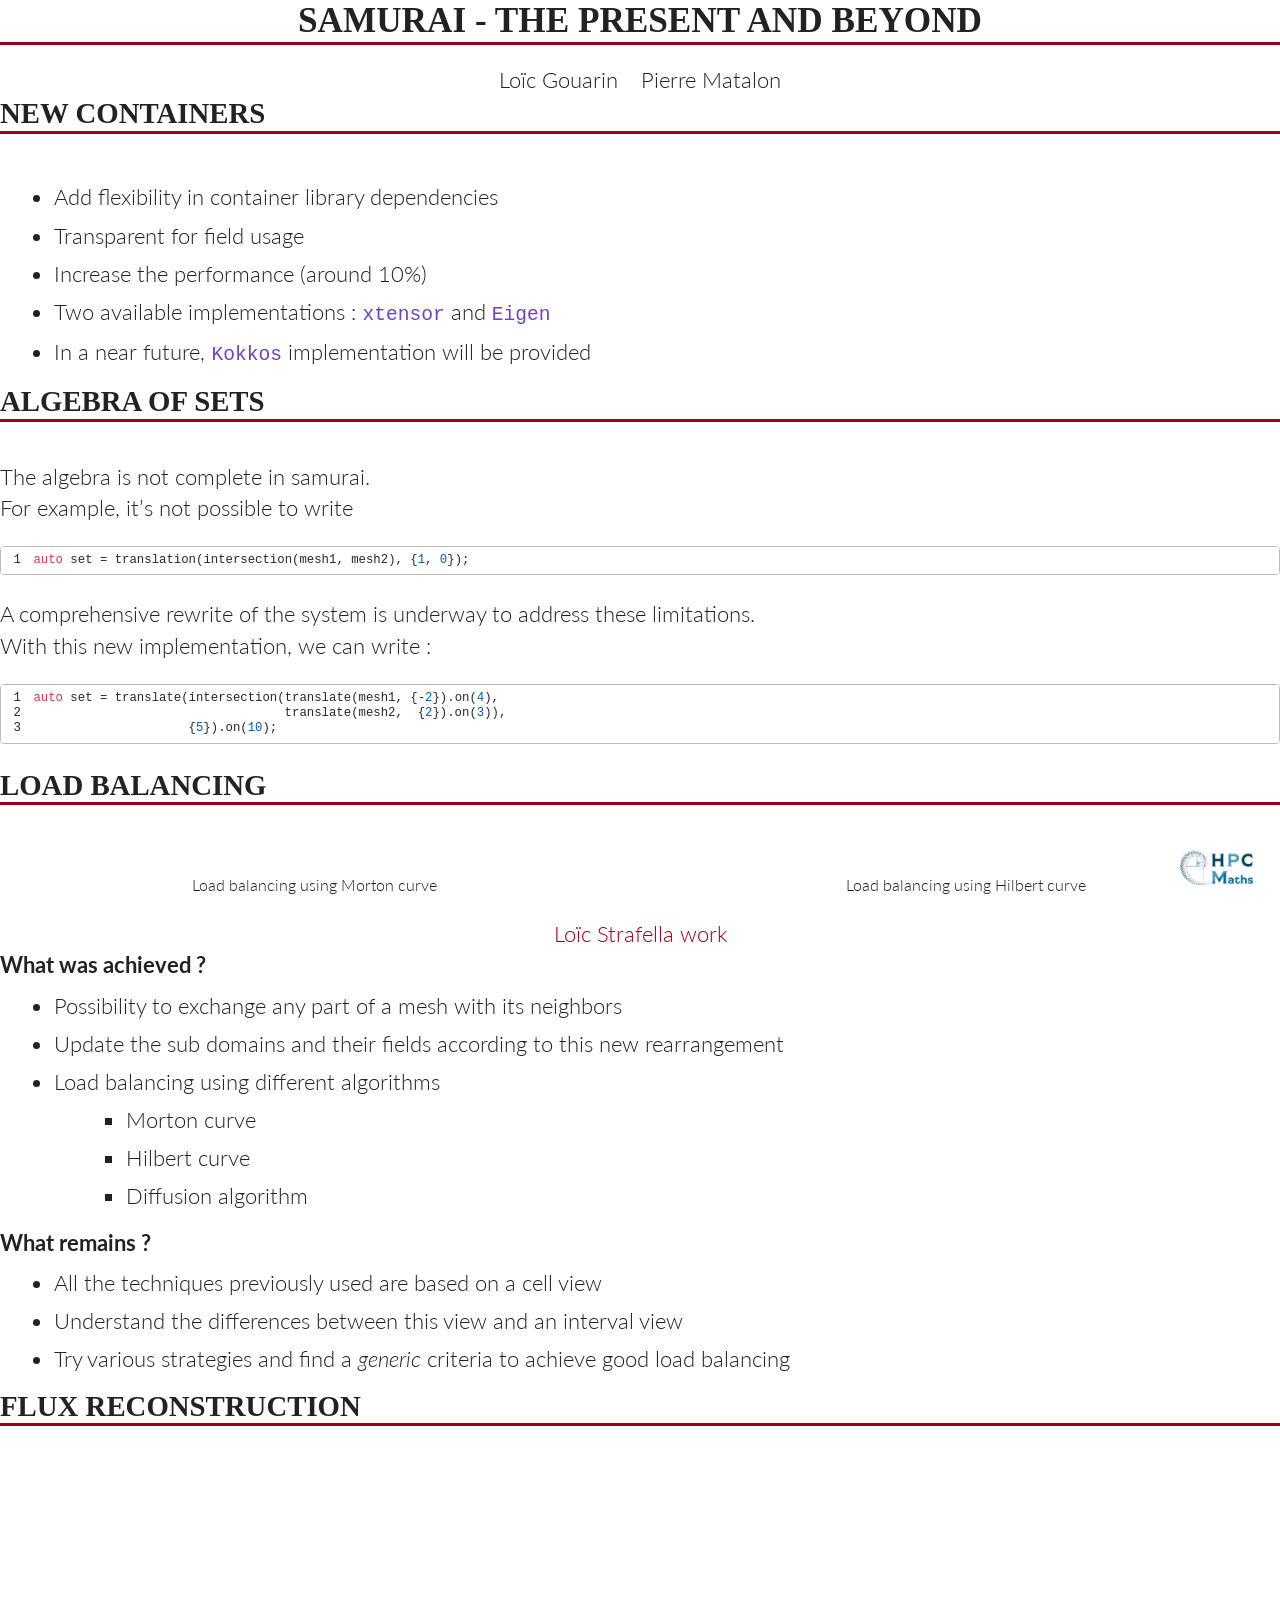
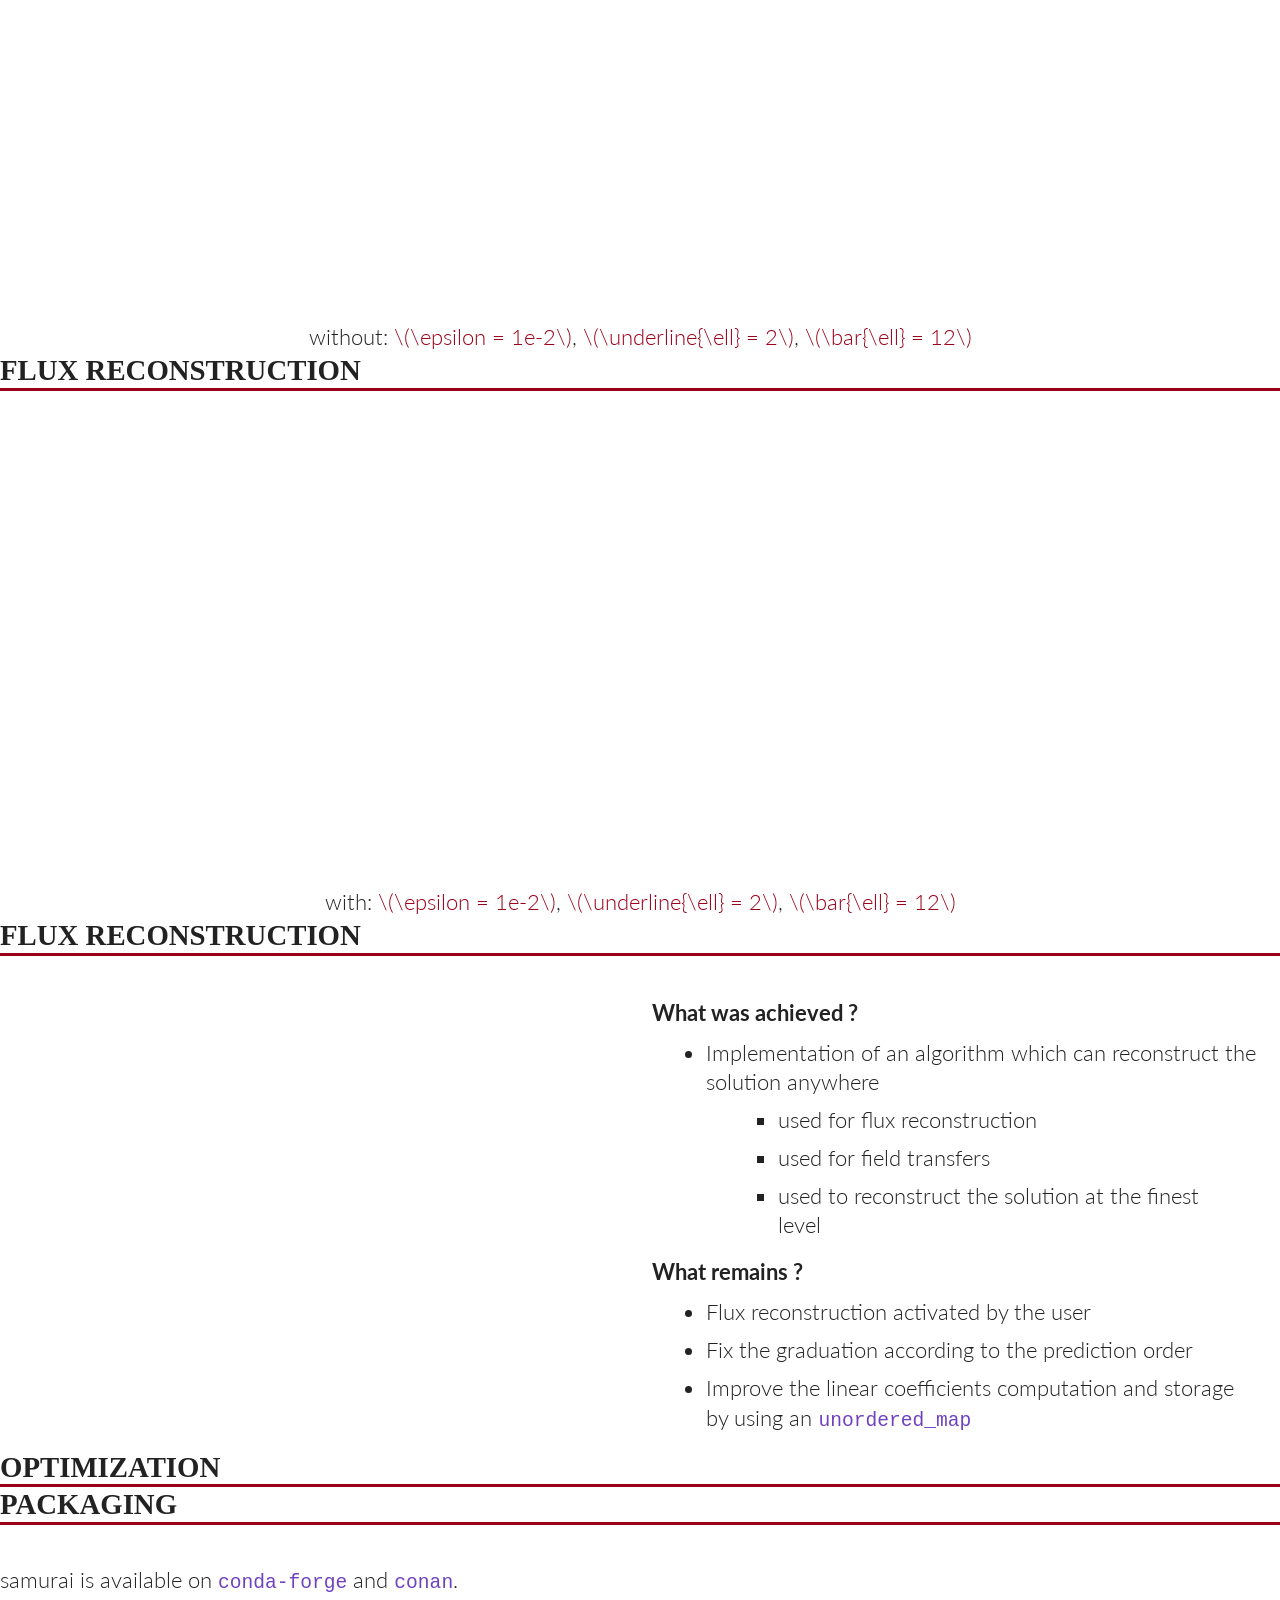
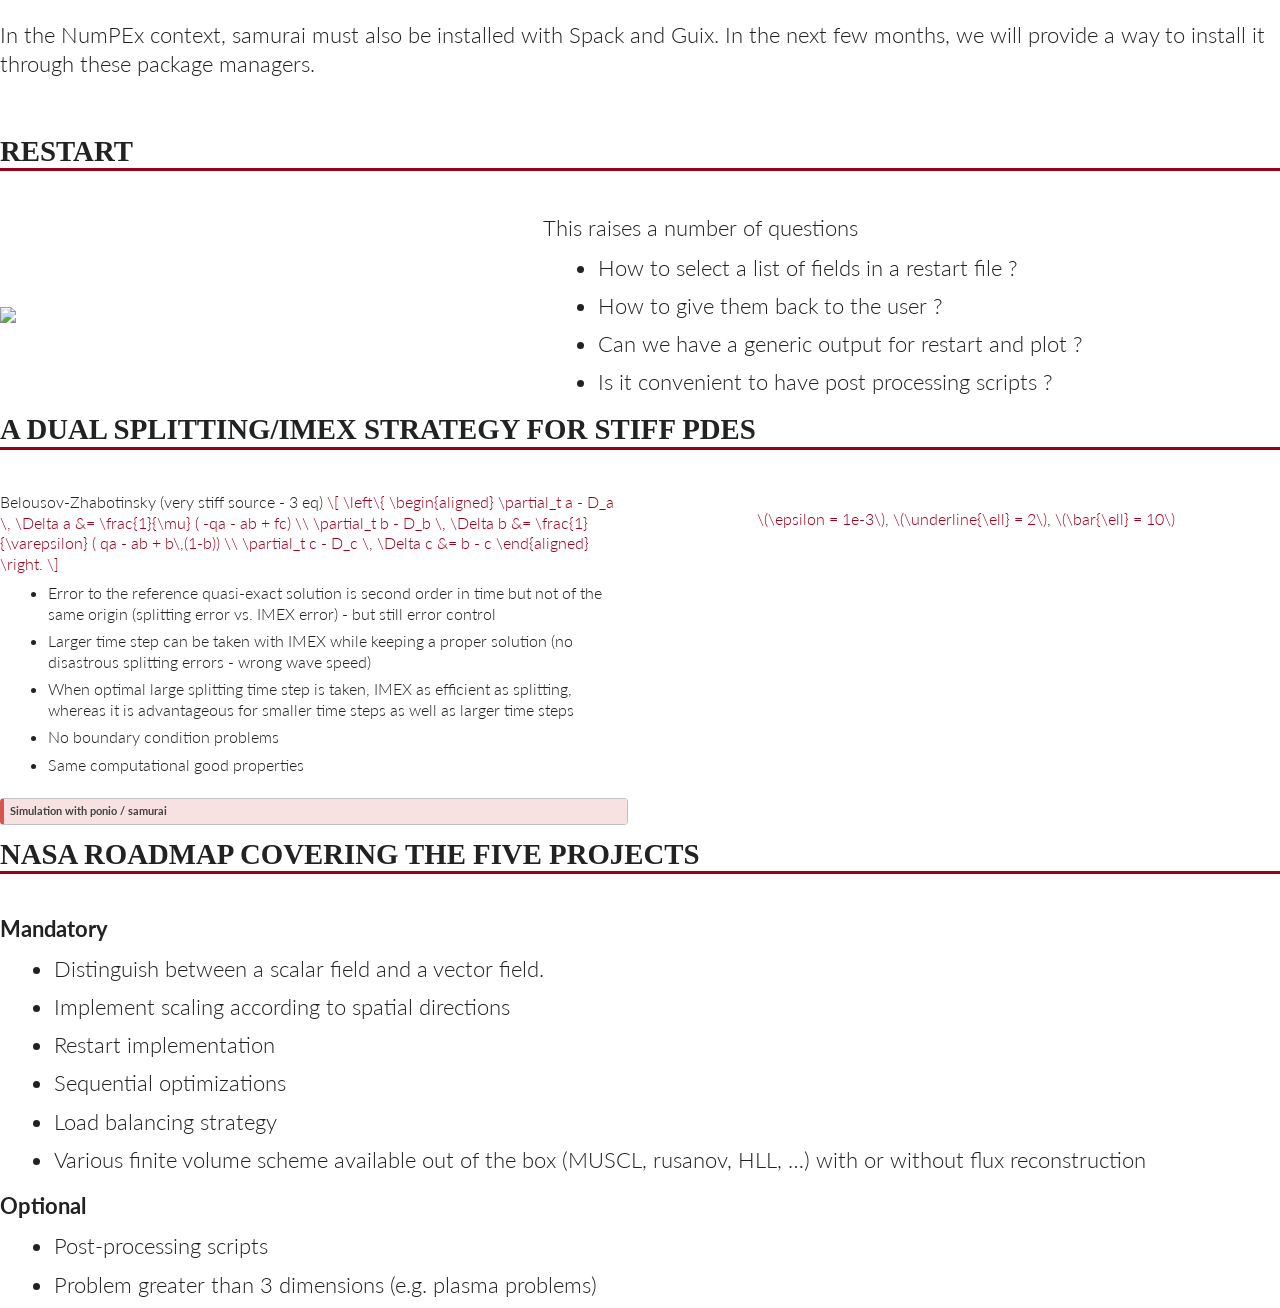
==== index.html @ 72e12927 "Built site for gh-pages" ====
<!DOCTYPE html>
<html lang="en"><head>
<script src="talk_files/libs/clipboard/clipboard.min.js"></script>
<script src="talk_files/libs/quarto-html/tabby.min.js"></script>
<script src="talk_files/libs/quarto-html/popper.min.js"></script>
<script src="talk_files/libs/quarto-html/tippy.umd.min.js"></script>
<link href="talk_files/libs/quarto-html/tippy.css" rel="stylesheet">
<link href="talk_files/libs/quarto-html/light-border.css" rel="stylesheet">
<link href="talk_files/libs/quarto-html/quarto-html.min.css" rel="stylesheet" data-mode="light">
<link href="talk_files/libs/quarto-html/quarto-syntax-highlighting.css" rel="stylesheet" id="quarto-text-highlighting-styles"><meta charset="utf-8">
  <meta name="generator" content="quarto-1.5.57">

  <meta name="author" content="Loïc Gouarin">
  <meta name="author" content="Pierre Matalon">
  <title>samurai - the present and beyond</title>
  <meta name="apple-mobile-web-app-capable" content="yes">
  <meta name="apple-mobile-web-app-status-bar-style" content="black-translucent">
  <meta name="viewport" content="width=device-width, initial-scale=1.0, maximum-scale=1.0, user-scalable=no, minimal-ui">
  <link rel="stylesheet" href="talk_files/libs/revealjs/dist/reset.css">
  <link rel="stylesheet" href="talk_files/libs/revealjs/dist/reveal.css">
  <style>
    code{white-space: pre-wrap;}
    span.smallcaps{font-variant: small-caps;}
    div.columns{display: flex; gap: min(4vw, 1.5em);}
    div.column{flex: auto; overflow-x: auto;}
    div.hanging-indent{margin-left: 1.5em; text-indent: -1.5em;}
    ul.task-list{list-style: none;}
    ul.task-list li input[type="checkbox"] {
      width: 0.8em;
      margin: 0 0.8em 0.2em -1em; /* quarto-specific, see https://github.com/quarto-dev/quarto-cli/issues/4556 */ 
      vertical-align: middle;
    }
    /* CSS for syntax highlighting */
    pre > code.sourceCode { white-space: pre; position: relative; }
    pre > code.sourceCode > span { line-height: 1.25; }
    pre > code.sourceCode > span:empty { height: 1.2em; }
    .sourceCode { overflow: visible; }
    code.sourceCode > span { color: inherit; text-decoration: inherit; }
    div.sourceCode { margin: 1em 0; }
    pre.sourceCode { margin: 0; }
    @media screen {
    div.sourceCode { overflow: auto; }
    }
    @media print {
    pre > code.sourceCode { white-space: pre-wrap; }
    pre > code.sourceCode > span { display: inline-block; text-indent: -5em; padding-left: 5em; }
    }
    pre.numberSource code
      { counter-reset: source-line 0; }
    pre.numberSource code > span
      { position: relative; left: -4em; counter-increment: source-line; }
    pre.numberSource code > span > a:first-child::before
      { content: counter(source-line);
        position: relative; left: -1em; text-align: right; vertical-align: baseline;
        border: none; display: inline-block;
        -webkit-touch-callout: none; -webkit-user-select: none;
        -khtml-user-select: none; -moz-user-select: none;
        -ms-user-select: none; user-select: none;
        padding: 0 4px; width: 4em;
      }
    pre.numberSource { margin-left: 3em;  padding-left: 4px; }
    div.sourceCode
      { color: #24292e;  }
    @media screen {
    pre > code.sourceCode > span > a:first-child::before { text-decoration: underline; }
    }
    code span { color: #24292e; } /* Normal */
    code span.al { color: #ff5555; font-weight: bold; } /* Alert */
    code span.an { color: #6a737d; } /* Annotation */
    code span.at { color: #d73a49; } /* Attribute */
    code span.bn { color: #005cc5; } /* BaseN */
    code span.bu { color: #d73a49; } /* BuiltIn */
    code span.cf { color: #d73a49; } /* ControlFlow */
    code span.ch { color: #032f62; } /* Char */
    code span.cn { color: #005cc5; } /* Constant */
    code span.co { color: #6a737d; } /* Comment */
    code span.cv { color: #6a737d; } /* CommentVar */
    code span.do { color: #6a737d; } /* Documentation */
    code span.dt { color: #d73a49; } /* DataType */
    code span.dv { color: #005cc5; } /* DecVal */
    code span.er { color: #ff5555; text-decoration: underline; } /* Error */
    code span.ex { color: #d73a49; font-weight: bold; } /* Extension */
    code span.fl { color: #005cc5; } /* Float */
    code span.fu { color: #6f42c1; } /* Function */
    code span.im { color: #032f62; } /* Import */
    code span.in { color: #6a737d; } /* Information */
    code span.kw { color: #d73a49; } /* Keyword */
    code span.op { color: #24292e; } /* Operator */
    code span.ot { color: #6f42c1; } /* Other */
    code span.pp { color: #d73a49; } /* Preprocessor */
    code span.re { color: #6a737d; } /* RegionMarker */
    code span.sc { color: #005cc5; } /* SpecialChar */
    code span.ss { color: #032f62; } /* SpecialString */
    code span.st { color: #032f62; } /* String */
    code span.va { color: #e36209; } /* Variable */
    code span.vs { color: #032f62; } /* VerbatimString */
    code span.wa { color: #ff5555; } /* Warning */
  </style>
  <link rel="stylesheet" href="talk_files/libs/revealjs/dist/theme/quarto.css">
  <link rel="stylesheet" href="css/light.css">
  <link href="talk_files/libs/revealjs/plugin/quarto-line-highlight/line-highlight.css" rel="stylesheet">
  <link href="talk_files/libs/revealjs/plugin/reveal-menu/menu.css" rel="stylesheet">
  <link href="talk_files/libs/revealjs/plugin/reveal-menu/quarto-menu.css" rel="stylesheet">
  <link href="talk_files/libs/revealjs/plugin/quarto-support/footer.css" rel="stylesheet">
  <style type="text/css">

  .callout {
    margin-top: 1em;
    margin-bottom: 1em;  
    border-radius: .25rem;
  }

  .callout.callout-style-simple { 
    padding: 0em 0.5em;
    border-left: solid #acacac .3rem;
    border-right: solid 1px silver;
    border-top: solid 1px silver;
    border-bottom: solid 1px silver;
    display: flex;
  }

  .callout.callout-style-default {
    border-left: solid #acacac .3rem;
    border-right: solid 1px silver;
    border-top: solid 1px silver;
    border-bottom: solid 1px silver;
  }

  .callout .callout-body-container {
    flex-grow: 1;
  }

  .callout.callout-style-simple .callout-body {
    font-size: 1rem;
    font-weight: 400;
  }

  .callout.callout-style-default .callout-body {
    font-size: 0.9rem;
    font-weight: 400;
  }

  .callout.callout-titled.callout-style-simple .callout-body {
    margin-top: 0.2em;
  }

  .callout:not(.callout-titled) .callout-body {
      display: flex;
  }

  .callout:not(.no-icon).callout-titled.callout-style-simple .callout-content {
    padding-left: 1.6em;
  }

  .callout.callout-titled .callout-header {
    padding-top: 0.2em;
    margin-bottom: -0.2em;
  }

  .callout.callout-titled .callout-title  p {
    margin-top: 0.5em;
    margin-bottom: 0.5em;
  }
    
  .callout.callout-titled.callout-style-simple .callout-content  p {
    margin-top: 0;
  }

  .callout.callout-titled.callout-style-default .callout-content  p {
    margin-top: 0.7em;
  }

  .callout.callout-style-simple div.callout-title {
    border-bottom: none;
    font-size: .9rem;
    font-weight: 600;
    opacity: 75%;
  }

  .callout.callout-style-default  div.callout-title {
    border-bottom: none;
    font-weight: 600;
    opacity: 85%;
    font-size: 0.9rem;
    padding-left: 0.5em;
    padding-right: 0.5em;
  }

  .callout.callout-style-default div.callout-content {
    padding-left: 0.5em;
    padding-right: 0.5em;
  }

  .callout.callout-style-simple .callout-icon::before {
    height: 1rem;
    width: 1rem;
    display: inline-block;
    content: "";
    background-repeat: no-repeat;
    background-size: 1rem 1rem;
  }

  .callout.callout-style-default .callout-icon::before {
    height: 0.9rem;
    width: 0.9rem;
    display: inline-block;
    content: "";
    background-repeat: no-repeat;
    background-size: 0.9rem 0.9rem;
  }

  .callout-title {
    display: flex
  }
    
  .callout-icon::before {
    margin-top: 1rem;
    padding-right: .5rem;
  }

  .callout.no-icon::before {
    display: none !important;
  }

  .callout.callout-titled .callout-body > .callout-content > :last-child {
    padding-bottom: 0.5rem;
    margin-bottom: 0;
  }

  .callout.callout-titled .callout-icon::before {
    margin-top: .5rem;
    padding-right: .5rem;
  }

  .callout:not(.callout-titled) .callout-icon::before {
    margin-top: 1rem;
    padding-right: .5rem;
  }

  /* Callout Types */

  div.callout-note {
    border-left-color: #4582ec !important;
  }

  div.callout-note .callout-icon::before {
    background-image: url('[data-uri]');
  }

  div.callout-note.callout-style-default .callout-title {
    background-color: #dae6fb
  }

  div.callout-important {
    border-left-color: #d9534f !important;
  }

  div.callout-important .callout-icon::before {
    background-image: url('[data-uri]');
  }

  div.callout-important.callout-style-default .callout-title {
    background-color: #f7dddc
  }

  div.callout-warning {
    border-left-color: #f0ad4e !important;
  }

  div.callout-warning .callout-icon::before {
    background-image: url('[data-uri]');
  }

  div.callout-warning.callout-style-default .callout-title {
    background-color: #fcefdc
  }

  div.callout-tip {
    border-left-color: #02b875 !important;
  }

  div.callout-tip .callout-icon::before {
    background-image: url('[data-uri]');
  }

  div.callout-tip.callout-style-default .callout-title {
    background-color: #ccf1e3
  }

  div.callout-caution {
    border-left-color: #fd7e14 !important;
  }

  div.callout-caution .callout-icon::before {
    background-image: url('[data-uri]');
  }

  div.callout-caution.callout-style-default .callout-title {
    background-color: #ffe5d0
  }

  </style>
  <style type="text/css">
    .reveal div.sourceCode {
      margin: 0;
      overflow: auto;
    }
    .reveal div.hanging-indent {
      margin-left: 1em;
      text-indent: -1em;
    }
    .reveal .slide:not(.center) {
      height: 100%;
    }
    .reveal .slide.scrollable {
      overflow-y: auto;
    }
    .reveal .footnotes {
      height: 100%;
      overflow-y: auto;
    }
    .reveal .slide .absolute {
      position: absolute;
      display: block;
    }
    .reveal .footnotes ol {
      counter-reset: ol;
      list-style-type: none; 
      margin-left: 0;
    }
    .reveal .footnotes ol li:before {
      counter-increment: ol;
      content: counter(ol) ". "; 
    }
    .reveal .footnotes ol li > p:first-child {
      display: inline-block;
    }
    .reveal .slide ul,
    .reveal .slide ol {
      margin-bottom: 0.5em;
    }
    .reveal .slide ul li,
    .reveal .slide ol li {
      margin-top: 0.4em;
      margin-bottom: 0.2em;
    }
    .reveal .slide ul[role="tablist"] li {
      margin-bottom: 0;
    }
    .reveal .slide ul li > *:first-child,
    .reveal .slide ol li > *:first-child {
      margin-block-start: 0;
    }
    .reveal .slide ul li > *:last-child,
    .reveal .slide ol li > *:last-child {
      margin-block-end: 0;
    }
    .reveal .slide .columns:nth-child(3) {
      margin-block-start: 0.8em;
    }
    .reveal blockquote {
      box-shadow: none;
    }
    .reveal .tippy-content>* {
      margin-top: 0.2em;
      margin-bottom: 0.7em;
    }
    .reveal .tippy-content>*:last-child {
      margin-bottom: 0.2em;
    }
    .reveal .slide > img.stretch.quarto-figure-center,
    .reveal .slide > img.r-stretch.quarto-figure-center {
      display: block;
      margin-left: auto;
      margin-right: auto; 
    }
    .reveal .slide > img.stretch.quarto-figure-left,
    .reveal .slide > img.r-stretch.quarto-figure-left  {
      display: block;
      margin-left: 0;
      margin-right: auto; 
    }
    .reveal .slide > img.stretch.quarto-figure-right,
    .reveal .slide > img.r-stretch.quarto-figure-right  {
      display: block;
      margin-left: auto;
      margin-right: 0; 
    }
  </style>
</head>
<body class="quarto-light">
  <div class="reveal">
    <div class="slides">

<section id="title-slide" class="quarto-title-block center">
  <h1 class="title">samurai - the present and beyond</h1>

<div class="quarto-title-authors">
<div class="quarto-title-author">
<div class="quarto-title-author-name">
Loïc Gouarin 
</div>
</div>
<div class="quarto-title-author">
<div class="quarto-title-author-name">
Pierre Matalon 
</div>
</div>
</div>

</section>
<section id="new-containers" class="slide level2">
<h2>New containers</h2>
<link href="https://cdn.jsdelivr.net/npm/bootstrap@5.3.0/dist/css/bootstrap.min.css" rel="stylesheet">
<script src="https://cdn.jsdelivr.net/npm/bootstrap@5.3.0/dist/js/bootstrap.bundle.min.js"></script>
<ul>
<li>Add flexibility in container library dependencies</li>
<li>Transparent for field usage</li>
<li>Increase the performance (around 10%)</li>
<li>Two available implementations : <code>xtensor</code> and <code>Eigen</code></li>
<li>In a near future, <code>Kokkos</code> implementation will be provided</li>
</ul>
</section>
<section id="algebra-of-sets" class="slide level2">
<h2>Algebra of sets</h2>
<p>The algebra is not complete in samurai.</p>
<p>For example, it’s not possible to write</p>
<div class="my-4">
<div class="sourceCode" id="cb1"><pre class="sourceCode numberSource cpp number-lines code-with-copy"><code class="sourceCode cpp"><span id="cb1-1"><a href=""></a><span class="kw">auto</span> set <span class="op">=</span> translation<span class="op">(</span>intersection<span class="op">(</span>mesh1<span class="op">,</span> mesh2<span class="op">),</span> <span class="op">{</span><span class="dv">1</span><span class="op">,</span> <span class="dv">0</span><span class="op">});</span></span></code><button title="Copy to Clipboard" class="code-copy-button"><i class="bi"></i></button></pre></div>
</div>
<p>A comprehensive rewrite of the system is underway to address these limitations.</p>
<p>With this new implementation, we can write :</p>
<div class="my-4">
<div class="sourceCode" id="cb2"><pre class="sourceCode numberSource cpp number-lines code-with-copy"><code class="sourceCode cpp"><span id="cb2-1"><a href=""></a><span class="kw">auto</span> set <span class="op">=</span> translate<span class="op">(</span>intersection<span class="op">(</span>translate<span class="op">(</span>mesh1<span class="op">,</span> <span class="op">{-</span><span class="dv">2</span><span class="op">}).</span>on<span class="op">(</span><span class="dv">4</span><span class="op">),</span></span>
<span id="cb2-2"><a href=""></a>                                  translate<span class="op">(</span>mesh2<span class="op">,</span>  <span class="op">{</span><span class="dv">2</span><span class="op">}).</span>on<span class="op">(</span><span class="dv">3</span><span class="op">)),</span></span>
<span id="cb2-3"><a href=""></a>                     <span class="op">{</span><span class="dv">5</span><span class="op">}).</span>on<span class="op">(</span><span class="dv">10</span><span class="op">);</span></span></code><button title="Copy to Clipboard" class="code-copy-button"><i class="bi"></i></button></pre></div>
</div>
</section>
<section id="load-balancing" class="slide level2">
<h2>Load balancing</h2>
<div class="row text-center">
<div class="col-6 mx-auto">
<div class="quarto-figure quarto-figure-center">
<figure>
<p><img data-src="./figures/morton_6MPI_example.png"></p>
<figcaption>Load balancing using Morton curve</figcaption>
</figure>
</div>
</div>
<div class="col-6 mx-auto">
<div class="quarto-figure quarto-figure-center">
<figure>
<p><img data-src="./figures/hilbert_6MPI_example.png"></p>
<figcaption>Load balancing using Hilbert curve</figcaption>
</figure>
</div>
</div>
</div>
<div class="text-center color">
<p>Loïc Strafella work</p>
</div>
</section>
<section class="slide level2">

<!-- ::::{.center-page-vertically} -->
<p><strong>What was achieved ?</strong></p>
<ul>
<li>Possibility to exchange any part of a mesh with its neighbors</li>
<li>Update the sub domains and their fields according to this new rearrangement</li>
<li>Load balancing using different algorithms
<ul>
<li>Morton curve</li>
<li>Hilbert curve</li>
<li>Diffusion algorithm</li>
</ul></li>
</ul>
<p><strong>What remains ?</strong></p>
<ul>
<li>All the techniques previously used are based on a cell view</li>
<li>Understand the differences between this view and an interval view</li>
<li>Try various strategies and find a <em>generic</em> criteria to achieve good load balancing <!-- :::: --></li>
</ul>
</section>
<section id="flux-reconstruction" class="slide level2">
<h2>Flux reconstruction</h2>
<div class="text-center">
<div>
<video data-autoplay="" width="70%" src="videos/burgers/MRA_upwind_without_portion-min_1-max_12-eps_0.01-reg_0.mp4">
</video></div>
</div>
<div class="text-center mt-0">
<p>without: <span class="math inline">\(\epsilon = 1e-2\)</span>, <span class="math inline">\(\underline{\ell} = 2\)</span>, <span class="math inline">\(\bar{\ell} = 12\)</span></p>
</div>
</section>
<section id="flux-reconstruction-1" class="slide level2">
<h2>Flux reconstruction</h2>
<div class="text-center">
<div>
<video data-autoplay="" width="70%" src="videos/burgers/MRA_upwind_with_portion-min_1-max_12-eps_0.01-reg_0.mp4">
</video></div>
</div>
<div class="text-center mt-0">
<p>with: <span class="math inline">\(\epsilon = 1e-2\)</span>, <span class="math inline">\(\underline{\ell} = 2\)</span>, <span class="math inline">\(\bar{\ell} = 12\)</span></p>
</div>
</section>
<section id="flux-reconstruction-2" class="slide level2">
<h2>Flux reconstruction</h2>
<div class="row align-items-center">
<div class="col-6 text-center">
<video data-autoplay="" src="videos/portions/portion.mp4">
</video></div>
<div class="col">
<p><strong>What was achieved ?</strong></p>
<ul>
<li>Implementation of an algorithm which can reconstruct the solution anywhere
<ul>
<li>used for flux reconstruction</li>
<li>used for field transfers</li>
<li>used to reconstruct the solution at the finest level</li>
</ul></li>
</ul>
<p><strong>What remains ?</strong></p>
<ul>
<li>Flux reconstruction activated by the user</li>
<li>Fix the graduation according to the prediction order</li>
<li>Improve the linear coefficients computation and storage by using an <code>unordered_map</code></li>
</ul>
</div>
</div>
</section>
<section id="optimization" class="slide level2">
<h2>Optimization</h2>
</section>
<section id="packaging" class="slide level2">
<h2>Packaging</h2>
<div class="my-4">
<p>samurai is available on <code>conda-forge</code> and <code>conan</code>.</p>
</div>
<p>In the NumPEx context, samurai must also be installed with Spack and Guix. In the next few months, we will provide a way to install it through these package managers.</p>
<div class="text-center mt-4">
<p><img data-src="./figures/spack-logo-white.svg" style="width:10.0%"> <img data-src="./figures/Guix_logo.svg" style="width:10.0%"></p>
</div>
</section>
<section id="restart" class="slide level2">
<h2>Restart</h2>
<div class="row align-items-center">
<div class="col-5">
<p><img src="https://media.giphy.com/media/crBFPTqW4U2YM/giphy.gif?cid=ecf05e47tljwhuz2z7a8xxn8gryehs5t8ce6xh1qmso7g6je&amp;ep=v1_gifs_search&amp;rid=giphy.gif&amp;ct=g"></p>
</div>
<div class="col fragment">
<p>This raises a number of questions</p>
<ul>
<li>How to select a list of fields in a restart file ?</li>
<li>How to give them back to the user ?</li>
<li>Can we have a generic output for restart and plot ?</li>
<li>Is it convenient to have post processing scripts ?</li>
</ul>
</div>
</div>
</section>
<section id="a-dual-splittingimex-strategy-for-stiff-pdes" class="slide level2 fs-5">
<h2>A dual Splitting/IMEX strategy for stiff PDEs</h2>
<div class="row fs-6 align-items-center">
<div class="col-6">
<p>Belousov-Zhabotinsky (very stiff source - 3 eq) <span class="math display">\[
\left\{
\begin{aligned}
\partial_t a - D_a \, \Delta a &amp;= \frac{1}{\mu} ( -qa - ab
+
fc) \\
\partial_t b - D_b \, \Delta b &amp;= \frac{1}{\varepsilon} (
qa
- ab + b\,(1-b)) \\
\partial_t c - D_c \, \Delta c &amp;= b - c
\end{aligned}
\right.
\]</span></p>
<ul>
<li>Error to the reference quasi-exact solution is second order in time but not of the same origin (splitting error vs.&nbsp;IMEX error) - but still error control</li>
<li>Larger time step can be taken with IMEX while keeping a proper solution (no disastrous splitting errors - wrong wave speed)</li>
<li>When optimal large splitting time step is taken, IMEX as efficient as splitting, whereas it is advantageous for smaller time steps as well as larger time steps</li>
<li>No boundary condition problems</li>
<li>Same computational good properties</li>
</ul>
<div title="Simulation with ponio / samurai">
<div class="callout callout-important no-icon callout-titled callout-style-default">
<div class="callout-body">
<div class="callout-title">
<p><strong>Simulation with ponio / samurai</strong></p>
</div>
<div class="callout-content">

</div>
</div>
</div>
</div>
</div>
<div class="col-6 text-center">
<div class="text-center mt-0">
<p><span class="math inline">\(\epsilon = 1e-3\)</span>, <span class="math inline">\(\underline{\ell} = 2\)</span>, <span class="math inline">\(\bar{\ell} = 10\)</span></p>
</div>
<video data-autoplay="" loop="true" src="videos/bz_pirock_animation.mp4" width="90%">
</video></div>
</div>
</section>
<section id="nasa-roadmap-covering-the-five-projects" class="slide level2">
<h2>NASA Roadmap covering the five projects</h2>
<p><strong>Mandatory</strong></p>
<ul>
<li>Distinguish between a scalar field and a vector field.</li>
<li>Implement scaling according to spatial directions</li>
<li>Restart implementation</li>
<li>Sequential optimizations</li>
<li>Load balancing strategy</li>
<li>Various finite volume scheme available out of the box (MUSCL, rusanov, HLL, …) with or without flux reconstruction</li>
</ul>
<p><strong>Optional</strong></p>
<ul>
<li>Post-processing scripts</li>
<li>Problem greater than 3 dimensions (e.g.&nbsp;plasma problems)</li>
</ul>
<div class="quarto-auto-generated-content">
<p><img src="figures/logo_HPC@Maths.jpg" class="slide-logo"></p>
<div class="footer footer-default">
<p>Journées OpenNumDef - <img width="5%" src="figures/by-sa.png"> - 13 and 14 February 2025</p>
</div>
</div>
</section>
    </div>
  </div>

  <script>window.backupDefine = window.define; window.define = undefined;</script>
  <script src="talk_files/libs/revealjs/dist/reveal.js"></script>
  <!-- reveal.js plugins -->
  <script src="talk_files/libs/revealjs/plugin/quarto-line-highlight/line-highlight.js"></script>
  <script src="talk_files/libs/revealjs/plugin/pdf-export/pdfexport.js"></script>
  <script src="talk_files/libs/revealjs/plugin/reveal-menu/menu.js"></script>
  <script src="talk_files/libs/revealjs/plugin/reveal-menu/quarto-menu.js"></script>
  <script src="talk_files/libs/revealjs/plugin/quarto-support/support.js"></script>
  

  <script src="talk_files/libs/revealjs/plugin/notes/notes.js"></script>
  <script src="talk_files/libs/revealjs/plugin/search/search.js"></script>
  <script src="talk_files/libs/revealjs/plugin/zoom/zoom.js"></script>
  <script src="talk_files/libs/revealjs/plugin/math/math.js"></script>
  <script>window.define = window.backupDefine; window.backupDefine = undefined;</script>

  <script>

      // Full list of configuration options available at:
      // https://revealjs.com/config/
      Reveal.initialize({
'controlsAuto': true,
'previewLinksAuto': false,
'pdfSeparateFragments': false,
'autoAnimateEasing': "ease",
'autoAnimateDuration': 1,
'autoAnimateUnmatched': true,
'menu': {"side":"left","useTextContentForMissingTitles":true,"markers":false,"loadIcons":false,"custom":[{"title":"Tools","icon":"<i class=\"fas fa-gear\"></i>","content":"<ul class=\"slide-menu-items\">\n<li class=\"slide-tool-item active\" data-item=\"0\"><a href=\"#\" onclick=\"RevealMenuToolHandlers.fullscreen(event)\"><kbd>f</kbd> Fullscreen</a></li>\n<li class=\"slide-tool-item\" data-item=\"1\"><a href=\"#\" onclick=\"RevealMenuToolHandlers.speakerMode(event)\"><kbd>s</kbd> Speaker View</a></li>\n<li class=\"slide-tool-item\" data-item=\"2\"><a href=\"#\" onclick=\"RevealMenuToolHandlers.overview(event)\"><kbd>o</kbd> Slide Overview</a></li>\n<li class=\"slide-tool-item\" data-item=\"3\"><a href=\"#\" onclick=\"RevealMenuToolHandlers.togglePdfExport(event)\"><kbd>e</kbd> PDF Export Mode</a></li>\n<li class=\"slide-tool-item\" data-item=\"4\"><a href=\"#\" onclick=\"RevealMenuToolHandlers.keyboardHelp(event)\"><kbd>?</kbd> Keyboard Help</a></li>\n</ul>"}],"openButton":true},
'smaller': false,
 
        // Display controls in the bottom right corner
        controls: false,

        // Help the user learn the controls by providing hints, for example by
        // bouncing the down arrow when they first encounter a vertical slide
        controlsTutorial: false,

        // Determines where controls appear, "edges" or "bottom-right"
        controlsLayout: 'edges',

        // Visibility rule for backwards navigation arrows; "faded", "hidden"
        // or "visible"
        controlsBackArrows: 'faded',

        // Display a presentation progress bar
        progress: true,

        // Display the page number of the current slide
        slideNumber: false,

        // 'all', 'print', or 'speaker'
        showSlideNumber: 'all',

        // Add the current slide number to the URL hash so that reloading the
        // page/copying the URL will return you to the same slide
        hash: true,

        // Start with 1 for the hash rather than 0
        hashOneBasedIndex: false,

        // Flags if we should monitor the hash and change slides accordingly
        respondToHashChanges: true,

        // Push each slide change to the browser history
        history: true,

        // Enable keyboard shortcuts for navigation
        keyboard: true,

        // Enable the slide overview mode
        overview: true,

        // Disables the default reveal.js slide layout (scaling and centering)
        // so that you can use custom CSS layout
        disableLayout: false,

        // Vertical centering of slides
        center: false,

        // Enables touch navigation on devices with touch input
        touch: true,

        // Loop the presentation
        loop: false,

        // Change the presentation direction to be RTL
        rtl: false,

        // see https://revealjs.com/vertical-slides/#navigation-mode
        navigationMode: 'linear',

        // Randomizes the order of slides each time the presentation loads
        shuffle: false,

        // Turns fragments on and off globally
        fragments: true,

        // Flags whether to include the current fragment in the URL,
        // so that reloading brings you to the same fragment position
        fragmentInURL: false,

        // Flags if the presentation is running in an embedded mode,
        // i.e. contained within a limited portion of the screen
        embedded: false,

        // Flags if we should show a help overlay when the questionmark
        // key is pressed
        help: true,

        // Flags if it should be possible to pause the presentation (blackout)
        pause: true,

        // Flags if speaker notes should be visible to all viewers
        showNotes: false,

        // Global override for autoplaying embedded media (null/true/false)
        autoPlayMedia: null,

        // Global override for preloading lazy-loaded iframes (null/true/false)
        preloadIframes: null,

        // Number of milliseconds between automatically proceeding to the
        // next slide, disabled when set to 0, this value can be overwritten
        // by using a data-autoslide attribute on your slides
        autoSlide: 0,

        // Stop auto-sliding after user input
        autoSlideStoppable: true,

        // Use this method for navigation when auto-sliding
        autoSlideMethod: null,

        // Specify the average time in seconds that you think you will spend
        // presenting each slide. This is used to show a pacing timer in the
        // speaker view
        defaultTiming: null,

        // Enable slide navigation via mouse wheel
        mouseWheel: false,

        // The display mode that will be used to show slides
        display: 'block',

        // Hide cursor if inactive
        hideInactiveCursor: true,

        // Time before the cursor is hidden (in ms)
        hideCursorTime: 5000,

        // Opens links in an iframe preview overlay
        previewLinks: false,

        // Transition style (none/fade/slide/convex/concave/zoom)
        transition: 'none',

        // Transition speed (default/fast/slow)
        transitionSpeed: 'default',

        // Transition style for full page slide backgrounds
        // (none/fade/slide/convex/concave/zoom)
        backgroundTransition: 'none',

        // Number of slides away from the current that are visible
        viewDistance: 3,

        // Number of slides away from the current that are visible on mobile
        // devices. It is advisable to set this to a lower number than
        // viewDistance in order to save resources.
        mobileViewDistance: 2,

        // The "normal" size of the presentation, aspect ratio will be preserved
        // when the presentation is scaled to fit different resolutions. Can be
        // specified using percentage units.
        width: 1050,

        height: 700,

        // Factor of the display size that should remain empty around the content
        margin: 0.1,

        math: {
          mathjax: 'https://cdnjs.cloudflare.com/ajax/libs/mathjax/2.7.0/MathJax.js',
          config: 'TeX-AMS_HTML-full',
          tex2jax: {
            inlineMath: [['\\(','\\)']],
            displayMath: [['\\[','\\]']],
            balanceBraces: true,
            processEscapes: false,
            processRefs: true,
            processEnvironments: true,
            preview: 'TeX',
            skipTags: ['script','noscript','style','textarea','pre','code'],
            ignoreClass: 'tex2jax_ignore',
            processClass: 'tex2jax_process'
          },
        },

        // reveal.js plugins
        plugins: [QuartoLineHighlight, PdfExport, RevealMenu, QuartoSupport,

          RevealMath,
          RevealNotes,
          RevealSearch,
          RevealZoom
        ]
      });
    </script>
    <script id="quarto-html-after-body" type="application/javascript">
    window.document.addEventListener("DOMContentLoaded", function (event) {
      const toggleBodyColorMode = (bsSheetEl) => {
        const mode = bsSheetEl.getAttribute("data-mode");
        const bodyEl = window.document.querySelector("body");
        if (mode === "dark") {
          bodyEl.classList.add("quarto-dark");
          bodyEl.classList.remove("quarto-light");
        } else {
          bodyEl.classList.add("quarto-light");
          bodyEl.classList.remove("quarto-dark");
        }
      }
      const toggleBodyColorPrimary = () => {
        const bsSheetEl = window.document.querySelector("link#quarto-bootstrap");
        if (bsSheetEl) {
          toggleBodyColorMode(bsSheetEl);
        }
      }
      toggleBodyColorPrimary();  
      const tabsets =  window.document.querySelectorAll(".panel-tabset-tabby")
      tabsets.forEach(function(tabset) {
        const tabby = new Tabby('#' + tabset.id);
      });
      const isCodeAnnotation = (el) => {
        for (const clz of el.classList) {
          if (clz.startsWith('code-annotation-')) {                     
            return true;
          }
        }
        return false;
      }
      const onCopySuccess = function(e) {
        // button target
        const button = e.trigger;
        // don't keep focus
        button.blur();
        // flash "checked"
        button.classList.add('code-copy-button-checked');
        var currentTitle = button.getAttribute("title");
        button.setAttribute("title", "Copied!");
        let tooltip;
        if (window.bootstrap) {
          button.setAttribute("data-bs-toggle", "tooltip");
          button.setAttribute("data-bs-placement", "left");
          button.setAttribute("data-bs-title", "Copied!");
          tooltip = new bootstrap.Tooltip(button, 
            { trigger: "manual", 
              customClass: "code-copy-button-tooltip",
              offset: [0, -8]});
          tooltip.show();    
        }
        setTimeout(function() {
          if (tooltip) {
            tooltip.hide();
            button.removeAttribute("data-bs-title");
            button.removeAttribute("data-bs-toggle");
            button.removeAttribute("data-bs-placement");
          }
          button.setAttribute("title", currentTitle);
          button.classList.remove('code-copy-button-checked');
        }, 1000);
        // clear code selection
        e.clearSelection();
      }
      const getTextToCopy = function(trigger) {
          const codeEl = trigger.previousElementSibling.cloneNode(true);
          for (const childEl of codeEl.children) {
            if (isCodeAnnotation(childEl)) {
              childEl.remove();
            }
          }
          return codeEl.innerText;
      }
      const clipboard = new window.ClipboardJS('.code-copy-button:not([data-in-quarto-modal])', {
        text: getTextToCopy
      });
      clipboard.on('success', onCopySuccess);
      if (window.document.getElementById('quarto-embedded-source-code-modal')) {
        // For code content inside modals, clipBoardJS needs to be initialized with a container option
        // TODO: Check when it could be a function (https://github.com/zenorocha/clipboard.js/issues/860)
        const clipboardModal = new window.ClipboardJS('.code-copy-button[data-in-quarto-modal]', {
          text: getTextToCopy,
          container: window.document.getElementById('quarto-embedded-source-code-modal')
        });
        clipboardModal.on('success', onCopySuccess);
      }
        var localhostRegex = new RegExp(/^(?:http|https):\/\/localhost\:?[0-9]*\//);
        var mailtoRegex = new RegExp(/^mailto:/);
          var filterRegex = new RegExp('/' + window.location.host + '/');
        var isInternal = (href) => {
            return filterRegex.test(href) || localhostRegex.test(href) || mailtoRegex.test(href);
        }
        // Inspect non-navigation links and adorn them if external
     	var links = window.document.querySelectorAll('a[href]:not(.nav-link):not(.navbar-brand):not(.toc-action):not(.sidebar-link):not(.sidebar-item-toggle):not(.pagination-link):not(.no-external):not([aria-hidden]):not(.dropdown-item):not(.quarto-navigation-tool):not(.about-link)');
        for (var i=0; i<links.length; i++) {
          const link = links[i];
          if (!isInternal(link.href)) {
            // undo the damage that might have been done by quarto-nav.js in the case of
            // links that we want to consider external
            if (link.dataset.originalHref !== undefined) {
              link.href = link.dataset.originalHref;
            }
          }
        }
      function tippyHover(el, contentFn, onTriggerFn, onUntriggerFn) {
        const config = {
          allowHTML: true,
          maxWidth: 500,
          delay: 100,
          arrow: false,
          appendTo: function(el) {
              return el.closest('section.slide') || el.parentElement;
          },
          interactive: true,
          interactiveBorder: 10,
          theme: 'light-border',
          placement: 'bottom-start',
        };
        if (contentFn) {
          config.content = contentFn;
        }
        if (onTriggerFn) {
          config.onTrigger = onTriggerFn;
        }
        if (onUntriggerFn) {
          config.onUntrigger = onUntriggerFn;
        }
          config['offset'] = [0,0];
          config['maxWidth'] = 700;
        window.tippy(el, config); 
      }
      const noterefs = window.document.querySelectorAll('a[role="doc-noteref"]');
      for (var i=0; i<noterefs.length; i++) {
        const ref = noterefs[i];
        tippyHover(ref, function() {
          // use id or data attribute instead here
          let href = ref.getAttribute('data-footnote-href') || ref.getAttribute('href');
          try { href = new URL(href).hash; } catch {}
          const id = href.replace(/^#\/?/, "");
          const note = window.document.getElementById(id);
          if (note) {
            return note.innerHTML;
          } else {
            return "";
          }
        });
      }
      const findCites = (el) => {
        const parentEl = el.parentElement;
        if (parentEl) {
          const cites = parentEl.dataset.cites;
          if (cites) {
            return {
              el,
              cites: cites.split(' ')
            };
          } else {
            return findCites(el.parentElement)
          }
        } else {
          return undefined;
        }
      };
      var bibliorefs = window.document.querySelectorAll('a[role="doc-biblioref"]');
      for (var i=0; i<bibliorefs.length; i++) {
        const ref = bibliorefs[i];
        const citeInfo = findCites(ref);
        if (citeInfo) {
          tippyHover(citeInfo.el, function() {
            var popup = window.document.createElement('div');
            citeInfo.cites.forEach(function(cite) {
              var citeDiv = window.document.createElement('div');
              citeDiv.classList.add('hanging-indent');
              citeDiv.classList.add('csl-entry');
              var biblioDiv = window.document.getElementById('ref-' + cite);
              if (biblioDiv) {
                citeDiv.innerHTML = biblioDiv.innerHTML;
              }
              popup.appendChild(citeDiv);
            });
            return popup.innerHTML;
          });
        }
      }
    });
    </script>
    

</body></html>
---- talk_files/libs/quarto-html/tippy.css ----
.tippy-box[data-animation=fade][data-state=hidden]{opacity:0}[data-tippy-root]{max-width:calc(100vw - 10px)}.tippy-box{position:relative;background-color:#333;color:#fff;border-radius:4px;font-size:14px;line-height:1.4;white-space:normal;outline:0;transition-property:transform,visibility,opacity}.tippy-box[data-placement^=top]>.tippy-arrow{bottom:0}.tippy-box[data-placement^=top]>.tippy-arrow:before{bottom:-7px;left:0;border-width:8px 8px 0;border-top-color:initial;transform-origin:center top}.tippy-box[data-placement^=bottom]>.tippy-arrow{top:0}.tippy-box[data-placement^=bottom]>.tippy-arrow:before{top:-7px;left:0;border-width:0 8px 8px;border-bottom-color:initial;transform-origin:center bottom}.tippy-box[data-placement^=left]>.tippy-arrow{right:0}.tippy-box[data-placement^=left]>.tippy-arrow:before{border-width:8px 0 8px 8px;border-left-color:initial;right:-7px;transform-origin:center left}.tippy-box[data-placement^=right]>.tippy-arrow{left:0}.tippy-box[data-placement^=right]>.tippy-arrow:before{left:-7px;border-width:8px 8px 8px 0;border-right-color:initial;transform-origin:center right}.tippy-box[data-inertia][data-state=visible]{transition-timing-function:cubic-bezier(.54,1.5,.38,1.11)}.tippy-arrow{width:16px;height:16px;color:#333}.tippy-arrow:before{content:"";position:absolute;border-color:transparent;border-style:solid}.tippy-content{position:relative;padding:5px 9px;z-index:1}
---- talk_files/libs/quarto-html/light-border.css ----
.tippy-box[data-theme~=light-border]{background-color:#fff;background-clip:padding-box;border:1px solid rgba(0,8,16,.15);color:#333;box-shadow:0 4px 14px -2px rgba(0,8,16,.08)}.tippy-box[data-theme~=light-border]>.tippy-backdrop{background-color:#fff}.tippy-box[data-theme~=light-border]>.tippy-arrow:after,.tippy-box[data-theme~=light-border]>.tippy-svg-arrow:after{content:"";position:absolute;z-index:-1}.tippy-box[data-theme~=light-border]>.tippy-arrow:after{border-color:transparent;border-style:solid}.tippy-box[data-theme~=light-border][data-placement^=top]>.tippy-arrow:before{border-top-color:#fff}.tippy-box[data-theme~=light-border][data-placement^=top]>.tippy-arrow:after{border-top-color:rgba(0,8,16,.2);border-width:7px 7px 0;top:17px;left:1px}.tippy-box[data-theme~=light-border][data-placement^=top]>.tippy-svg-arrow>svg{top:16px}.tippy-box[data-theme~=light-border][data-placement^=top]>.tippy-svg-arrow:after{top:17px}.tippy-box[data-theme~=light-border][data-placement^=bottom]>.tippy-arrow:before{border-bottom-color:#fff;bottom:16px}.tippy-box[data-theme~=light-border][data-placement^=bottom]>.tippy-arrow:after{border-bottom-color:rgba(0,8,16,.2);border-width:0 7px 7px;bottom:17px;left:1px}.tippy-box[data-theme~=light-border][data-placement^=bottom]>.tippy-svg-arrow>svg{bottom:16px}.tippy-box[data-theme~=light-border][data-placement^=bottom]>.tippy-svg-arrow:after{bottom:17px}.tippy-box[data-theme~=light-border][data-placement^=left]>.tippy-arrow:before{border-left-color:#fff}.tippy-box[data-theme~=light-border][data-placement^=left]>.tippy-arrow:after{border-left-color:rgba(0,8,16,.2);border-width:7px 0 7px 7px;left:17px;top:1px}.tippy-box[data-theme~=light-border][data-placement^=left]>.tippy-svg-arrow>svg{left:11px}.tippy-box[data-theme~=light-border][data-placement^=left]>.tippy-svg-arrow:after{left:12px}.tippy-box[data-theme~=light-border][data-placement^=right]>.tippy-arrow:before{border-right-color:#fff;right:16px}.tippy-box[data-theme~=light-border][data-placement^=right]>.tippy-arrow:after{border-width:7px 7px 7px 0;right:17px;top:1px;border-right-color:rgba(0,8,16,.2)}.tippy-box[data-theme~=light-border][data-placement^=right]>.tippy-svg-arrow>svg{right:11px}.tippy-box[data-theme~=light-border][data-placement^=right]>.tippy-svg-arrow:after{right:12px}.tippy-box[data-theme~=light-border]>.tippy-svg-arrow{fill:#fff}.tippy-box[data-theme~=light-border]>.tippy-svg-arrow:after{background-image:url([data-uri]);background-size:16px 6px;width:16px;height:6px}
---- talk_files/libs/quarto-html/quarto-syntax-highlighting.css ----
/* quarto syntax highlight colors */
:root {
  --quarto-hl-al-color: #ff5555;
  --quarto-hl-an-color: #6a737d;
  --quarto-hl-at-color: #d73a49;
  --quarto-hl-bn-color: #005cc5;
  --quarto-hl-bu-color: #d73a49;
  --quarto-hl-ch-color: #032f62;
  --quarto-hl-co-color: #6a737d;
  --quarto-hl-cv-color: #6a737d;
  --quarto-hl-cn-color: #005cc5;
  --quarto-hl-cf-color: #d73a49;
  --quarto-hl-dt-color: #d73a49;
  --quarto-hl-dv-color: #005cc5;
  --quarto-hl-do-color: #6a737d;
  --quarto-hl-er-color: #ff5555;
  --quarto-hl-ex-color: #d73a49;
  --quarto-hl-fl-color: #005cc5;
  --quarto-hl-fu-color: #6f42c1;
  --quarto-hl-im-color: #032f62;
  --quarto-hl-in-color: #6a737d;
  --quarto-hl-kw-color: #d73a49;
  --quarto-hl-op-color: #24292e;
  --quarto-hl-pp-color: #d73a49;
  --quarto-hl-re-color: #6a737d;
  --quarto-hl-sc-color: #005cc5;
  --quarto-hl-ss-color: #032f62;
  --quarto-hl-st-color: #032f62;
  --quarto-hl-va-color: #e36209;
  --quarto-hl-vs-color: #032f62;
  --quarto-hl-wa-color: #ff5555;
}

/* other quarto variables */
:root {
  --quarto-font-monospace: SFMono-Regular, Menlo, Monaco, Consolas, "Liberation Mono", "Courier New", monospace;
}

code span.al {
  font-weight: bold;
  color: #ff5555;
}

code span.an {
  color: #6a737d;
}

code span.at {
  color: #d73a49;
}

code span.bn {
  color: #005cc5;
}

code span.bu {
  color: #d73a49;
}

code span.ch {
  color: #032f62;
}

code span.co {
  color: #6a737d;
}

code span.cv {
  color: #6a737d;
}

code span.cn {
  color: #005cc5;
}

code span.cf {
  color: #d73a49;
}

code span.dt {
  color: #d73a49;
}

code span.dv {
  color: #005cc5;
}

code span.do {
  color: #6a737d;
}

code span.er {
  color: #ff5555;
  text-decoration: underline;
}

code span.ex {
  font-weight: bold;
  color: #d73a49;
}

code span.fl {
  color: #005cc5;
}

code span.fu {
  color: #6f42c1;
}

code span.im {
  color: #032f62;
}

code span.in {
  color: #6a737d;
}

code span.kw {
  color: #d73a49;
}

pre > code.sourceCode > span {
  color: #24292e;
}

code span {
  color: #24292e;
}

code.sourceCode > span {
  color: #24292e;
}

div.sourceCode,
div.sourceCode pre.sourceCode {
  color: #24292e;
}

code span.op {
  color: #24292e;
}

code span.pp {
  color: #d73a49;
}

code span.re {
  color: #6a737d;
}

code span.sc {
  color: #005cc5;
}

code span.ss {
  color: #032f62;
}

code span.st {
  color: #032f62;
}

code span.va {
  color: #e36209;
}

code span.vs {
  color: #032f62;
}

code span.wa {
  color: #ff5555;
}

.prevent-inlining {
  content: "</";
}

/*# sourceMappingURL=debc5d5d77c3f9108843748ff7464032.css.map */
---- talk_files/libs/revealjs/dist/theme/quarto.css ----
@import"./fonts/source-sans-pro/source-sans-pro.css";:root{--r-background-color: #fff;--r-main-font: Source Sans Pro, Helvetica, sans-serif;--r-main-font-size: 40px;--r-main-color: #222;--r-block-margin: 12px;--r-heading-margin: 0 0 12px 0;--r-heading-font: Source Sans Pro, Helvetica, sans-serif;--r-heading-color: #222;--r-heading-line-height: 1.2;--r-heading-letter-spacing: normal;--r-heading-text-transform: none;--r-heading-text-shadow: none;--r-heading-font-weight: 600;--r-heading1-text-shadow: none;--r-heading1-size: 2.5em;--r-heading2-size: 1.6em;--r-heading3-size: 1.3em;--r-heading4-size: 1em;--r-code-font: SFMono-Regular, Menlo, Monaco, Consolas, Liberation Mono, Courier New, monospace;--r-link-color: #2a76dd;--r-link-color-dark: #1a53a1;--r-link-color-hover: #5692e4;--r-selection-background-color: #98bdef;--r-selection-color: #fff}.reveal-viewport{background:#fff;background-color:var(--r-background-color)}.reveal{font-family:var(--r-main-font);font-size:var(--r-main-font-size);font-weight:normal;color:var(--r-main-color)}.reveal ::selection{color:var(--r-selection-color);background:var(--r-selection-background-color);text-shadow:none}.reveal ::-moz-selection{color:var(--r-selection-color);background:var(--r-selection-background-color);text-shadow:none}.reveal .slides section,.reveal .slides section>section{line-height:1.3;font-weight:inherit}.reveal h1,.reveal h2,.reveal h3,.reveal h4,.reveal h5,.reveal h6{margin:var(--r-heading-margin);color:var(--r-heading-color);font-family:var(--r-heading-font);font-weight:var(--r-heading-font-weight);line-height:var(--r-heading-line-height);letter-spacing:var(--r-heading-letter-spacing);text-transform:var(--r-heading-text-transform);text-shadow:var(--r-heading-text-shadow);word-wrap:break-word}.reveal h1{font-size:var(--r-heading1-size)}.reveal h2{font-size:var(--r-heading2-size)}.reveal h3{font-size:var(--r-heading3-size)}.reveal h4{font-size:var(--r-heading4-size)}.reveal h1{text-shadow:var(--r-heading1-text-shadow)}.reveal p{margin:var(--r-block-margin) 0;line-height:1.3}.reveal h1:last-child,.reveal h2:last-child,.reveal h3:last-child,.reveal h4:last-child,.reveal h5:last-child,.reveal h6:last-child{margin-bottom:0}.reveal img,.reveal video,.reveal iframe{max-width:95%;max-height:95%}.reveal strong,.reveal b{font-weight:bold}.reveal em{font-style:italic}.reveal ol,.reveal dl,.reveal ul{display:inline-block;text-align:left;margin:0 0 0 1em}.reveal ol{list-style-type:decimal}.reveal ul{list-style-type:disc}.reveal ul ul{list-style-type:square}.reveal ul ul ul{list-style-type:circle}.reveal ul ul,.reveal ul ol,.reveal ol ol,.reveal ol ul{display:block;margin-left:40px}.reveal dt{font-weight:bold}.reveal dd{margin-left:40px}.reveal blockquote{display:block;position:relative;width:70%;margin:var(--r-block-margin) auto;padding:5px;font-style:italic;background:rgba(255,255,255,.05);box-shadow:0px 0px 2px rgba(0,0,0,.2)}.reveal blockquote p:first-child,.reveal blockquote p:last-child{display:inline-block}.reveal q{font-style:italic}.reveal pre{display:block;position:relative;width:90%;margin:var(--r-block-margin) auto;text-align:left;font-size:.55em;font-family:var(--r-code-font);line-height:1.2em;word-wrap:break-word;box-shadow:0px 5px 15px rgba(0,0,0,.15)}.reveal code{font-family:var(--r-code-font);text-transform:none;tab-size:2}.reveal pre code{display:block;padding:5px;overflow:auto;max-height:400px;word-wrap:normal}.reveal .code-wrapper{white-space:normal}.reveal .code-wrapper code{white-space:pre}.reveal table{margin:auto;border-collapse:collapse;border-spacing:0}.reveal table th{font-weight:bold}.reveal table th,.reveal table td{text-align:left;padding:.2em .5em .2em .5em;border-bottom:1px solid}.reveal table th[align=center],.reveal table td[align=center]{text-align:center}.reveal table th[align=right],.reveal table td[align=right]{text-align:right}.reveal table tbody tr:last-child th,.reveal table tbody tr:last-child td{border-bottom:none}.reveal sup{vertical-align:super;font-size:smaller}.reveal sub{vertical-align:sub;font-size:smaller}.reveal small{display:inline-block;font-size:.6em;line-height:1.2em;vertical-align:top}.reveal small *{vertical-align:top}.reveal img{margin:var(--r-block-margin) 0}.reveal a{color:var(--r-link-color);text-decoration:none;transition:color .15s ease}.reveal a:hover{color:var(--r-link-color-hover);text-shadow:none;border:none}.reveal .roll span:after{color:#fff;background:var(--r-link-color-dark)}.reveal .r-frame{border:4px solid var(--r-main-color);box-shadow:0 0 10px rgba(0,0,0,.15)}.reveal a .r-frame{transition:all .15s linear}.reveal a:hover .r-frame{border-color:var(--r-link-color);box-shadow:0 0 20px rgba(0,0,0,.55)}.reveal .controls{color:var(--r-link-color)}.reveal .progress{background:rgba(0,0,0,.2);color:var(--r-link-color)}@media print{.backgrounds{background-color:var(--r-background-color)}}.top-right{position:absolute;top:1em;right:1em}.visually-hidden{border:0;clip:rect(0 0 0 0);height:auto;margin:0;overflow:hidden;padding:0;position:absolute;width:1px;white-space:nowrap}.hidden{display:none !important}.zindex-bottom{z-index:-1 !important}figure.figure{display:block}.quarto-layout-panel{margin-bottom:1em}.quarto-layout-panel>figure{width:100%}.quarto-layout-panel>figure>figcaption,.quarto-layout-panel>.panel-caption{margin-top:10pt}.quarto-layout-panel>.table-caption{margin-top:0px}.table-caption p{margin-bottom:.5em}.quarto-layout-row{display:flex;flex-direction:row;align-items:flex-start}.quarto-layout-valign-top{align-items:flex-start}.quarto-layout-valign-bottom{align-items:flex-end}.quarto-layout-valign-center{align-items:center}.quarto-layout-cell{position:relative;margin-right:20px}.quarto-layout-cell:last-child{margin-right:0}.quarto-layout-cell figure,.quarto-layout-cell>p{margin:.2em}.quarto-layout-cell img{max-width:100%}.quarto-layout-cell .html-widget{width:100% !important}.quarto-layout-cell div figure p{margin:0}.quarto-layout-cell figure{display:block;margin-inline-start:0;margin-inline-end:0}.quarto-layout-cell table{display:inline-table}.quarto-layout-cell-subref figcaption,figure .quarto-layout-row figure figcaption{text-align:center;font-style:italic}.quarto-figure{position:relative;margin-bottom:1em}.quarto-figure>figure{width:100%;margin-bottom:0}.quarto-figure-left>figure>p,.quarto-figure-left>figure>div{text-align:left}.quarto-figure-center>figure>p,.quarto-figure-center>figure>div{text-align:center}.quarto-figure-right>figure>p,.quarto-figure-right>figure>div{text-align:right}.quarto-figure>figure>div.cell-annotation,.quarto-figure>figure>div code{text-align:left}figure>p:empty{display:none}figure>p:first-child{margin-top:0;margin-bottom:0}figure>figcaption.quarto-float-caption-bottom{margin-bottom:.5em}figure>figcaption.quarto-float-caption-top{margin-top:.5em}div[id^=tbl-]{position:relative}.quarto-figure>.anchorjs-link{position:absolute;top:.6em;right:.5em}div[id^=tbl-]>.anchorjs-link{position:absolute;top:.7em;right:.3em}.quarto-figure:hover>.anchorjs-link,div[id^=tbl-]:hover>.anchorjs-link,h2:hover>.anchorjs-link,h3:hover>.anchorjs-link,h4:hover>.anchorjs-link,h5:hover>.anchorjs-link,h6:hover>.anchorjs-link,.reveal-anchorjs-link>.anchorjs-link{opacity:1}#title-block-header{margin-block-end:1rem;position:relative;margin-top:-1px}#title-block-header .abstract{margin-block-start:1rem}#title-block-header .abstract .abstract-title{font-weight:600}#title-block-header a{text-decoration:none}#title-block-header .author,#title-block-header .date,#title-block-header .doi{margin-block-end:.2rem}#title-block-header .quarto-title-block>div{display:flex}#title-block-header .quarto-title-block>div>h1{flex-grow:1}#title-block-header .quarto-title-block>div>button{flex-shrink:0;height:2.25rem;margin-top:0}tr.header>th>p:last-of-type{margin-bottom:0px}table,table.table{margin-top:.5rem;margin-bottom:.5rem}caption,.table-caption{padding-top:.5rem;padding-bottom:.5rem;text-align:center}figure.quarto-float-tbl figcaption.quarto-float-caption-top{margin-top:.5rem;margin-bottom:.25rem;text-align:center}figure.quarto-float-tbl figcaption.quarto-float-caption-bottom{padding-top:.25rem;margin-bottom:.5rem;text-align:center}.utterances{max-width:none;margin-left:-8px}iframe{margin-bottom:1em}details{margin-bottom:1em}details[show]{margin-bottom:0}details>summary{color:#6f6f6f}details>summary>p:only-child{display:inline}pre.sourceCode,code.sourceCode{position:relative}dd code:not(.sourceCode),p code:not(.sourceCode){white-space:pre-wrap}code{white-space:pre}@media print{code{white-space:pre-wrap}}pre>code{display:block}pre>code.sourceCode{white-space:pre}pre>code.sourceCode>span>a:first-child::before{text-decoration:none}pre.code-overflow-wrap>code.sourceCode{white-space:pre-wrap}pre.code-overflow-scroll>code.sourceCode{white-space:pre}code a:any-link{color:inherit;text-decoration:none}code a:hover{color:inherit;text-decoration:underline}ul.task-list{padding-left:1em}[data-tippy-root]{display:inline-block}.tippy-content .footnote-back{display:none}.footnote-back{margin-left:.2em}.tippy-content{overflow-x:auto}.quarto-embedded-source-code{display:none}.quarto-unresolved-ref{font-weight:600}.quarto-cover-image{max-width:35%;float:right;margin-left:30px}.cell-output-display .widget-subarea{margin-bottom:1em}.cell-output-display:not(.no-overflow-x),.knitsql-table:not(.no-overflow-x){overflow-x:auto}.panel-input{margin-bottom:1em}.panel-input>div,.panel-input>div>div{display:inline-block;vertical-align:top;padding-right:12px}.panel-input>p:last-child{margin-bottom:0}.layout-sidebar{margin-bottom:1em}.layout-sidebar .tab-content{border:none}.tab-content>.page-columns.active{display:grid}div.sourceCode>iframe{width:100%;height:300px;margin-bottom:-0.5em}a{text-underline-offset:3px}div.ansi-escaped-output{font-family:monospace;display:block}/*!
*
* ansi colors from IPython notebook's
*
* we also add `bright-[color]-` synonyms for the `-[color]-intense` classes since
* that seems to be what ansi_up emits
*
*/.ansi-black-fg{color:#3e424d}.ansi-black-bg{background-color:#3e424d}.ansi-black-intense-black,.ansi-bright-black-fg{color:#282c36}.ansi-black-intense-black,.ansi-bright-black-bg{background-color:#282c36}.ansi-red-fg{color:#e75c58}.ansi-red-bg{background-color:#e75c58}.ansi-red-intense-red,.ansi-bright-red-fg{color:#b22b31}.ansi-red-intense-red,.ansi-bright-red-bg{background-color:#b22b31}.ansi-green-fg{color:#00a250}.ansi-green-bg{background-color:#00a250}.ansi-green-intense-green,.ansi-bright-green-fg{color:#007427}.ansi-green-intense-green,.ansi-bright-green-bg{background-color:#007427}.ansi-yellow-fg{color:#ddb62b}.ansi-yellow-bg{background-color:#ddb62b}.ansi-yellow-intense-yellow,.ansi-bright-yellow-fg{color:#b27d12}.ansi-yellow-intense-yellow,.ansi-bright-yellow-bg{background-color:#b27d12}.ansi-blue-fg{color:#208ffb}.ansi-blue-bg{background-color:#208ffb}.ansi-blue-intense-blue,.ansi-bright-blue-fg{color:#0065ca}.ansi-blue-intense-blue,.ansi-bright-blue-bg{background-color:#0065ca}.ansi-magenta-fg{color:#d160c4}.ansi-magenta-bg{background-color:#d160c4}.ansi-magenta-intense-magenta,.ansi-bright-magenta-fg{color:#a03196}.ansi-magenta-intense-magenta,.ansi-bright-magenta-bg{background-color:#a03196}.ansi-cyan-fg{color:#60c6c8}.ansi-cyan-bg{background-color:#60c6c8}.ansi-cyan-intense-cyan,.ansi-bright-cyan-fg{color:#258f8f}.ansi-cyan-intense-cyan,.ansi-bright-cyan-bg{background-color:#258f8f}.ansi-white-fg{color:#c5c1b4}.ansi-white-bg{background-color:#c5c1b4}.ansi-white-intense-white,.ansi-bright-white-fg{color:#a1a6b2}.ansi-white-intense-white,.ansi-bright-white-bg{background-color:#a1a6b2}.ansi-default-inverse-fg{color:#fff}.ansi-default-inverse-bg{background-color:#000}.ansi-bold{font-weight:bold}.ansi-underline{text-decoration:underline}:root{--quarto-body-bg: #fff;--quarto-body-color: #222;--quarto-text-muted: #6f6f6f;--quarto-border-color: #bbbbbb;--quarto-border-width: 1px;--quarto-border-radius: 4px}table.gt_table{color:var(--quarto-body-color);font-size:1em;width:100%;background-color:rgba(0,0,0,0);border-top-width:inherit;border-bottom-width:inherit;border-color:var(--quarto-border-color)}table.gt_table th.gt_column_spanner_outer{color:var(--quarto-body-color);background-color:rgba(0,0,0,0);border-top-width:inherit;border-bottom-width:inherit;border-color:var(--quarto-border-color)}table.gt_table th.gt_col_heading{color:var(--quarto-body-color);font-weight:bold;background-color:rgba(0,0,0,0)}table.gt_table thead.gt_col_headings{border-bottom:1px solid currentColor;border-top-width:inherit;border-top-color:var(--quarto-border-color)}table.gt_table thead.gt_col_headings:not(:first-child){border-top-width:1px;border-top-color:var(--quarto-border-color)}table.gt_table td.gt_row{border-bottom-width:1px;border-bottom-color:var(--quarto-border-color);border-top-width:0px}table.gt_table tbody.gt_table_body{border-top-width:1px;border-bottom-width:1px;border-bottom-color:var(--quarto-border-color);border-top-color:currentColor}div.columns{display:initial;gap:initial}div.column{display:inline-block;overflow-x:initial;vertical-align:top;width:50%}.code-annotation-tip-content{word-wrap:break-word}.code-annotation-container-hidden{display:none !important}dl.code-annotation-container-grid{display:grid;grid-template-columns:min-content auto}dl.code-annotation-container-grid dt{grid-column:1}dl.code-annotation-container-grid dd{grid-column:2}pre.sourceCode.code-annotation-code{padding-right:0}code.sourceCode .code-annotation-anchor{z-index:100;position:relative;float:right;background-color:rgba(0,0,0,0)}input[type=checkbox]{margin-right:.5ch}:root{--mermaid-bg-color: #fff;--mermaid-edge-color: #999;--mermaid-node-fg-color: #222;--mermaid-fg-color: #222;--mermaid-fg-color--lighter: #3c3c3c;--mermaid-fg-color--lightest: #555555;--mermaid-font-family: Source Sans Pro, Helvetica, sans-serif;--mermaid-label-bg-color: #fff;--mermaid-label-fg-color: #468;--mermaid-node-bg-color: rgba(68, 102, 136, 0.1);--mermaid-node-fg-color: #222}@media print{:root{font-size:11pt}#quarto-sidebar,#TOC,.nav-page{display:none}.page-columns .content{grid-column-start:page-start}.fixed-top{position:relative}.panel-caption,.figure-caption,figcaption{color:#666}}.code-copy-button{position:absolute;top:0;right:0;border:0;margin-top:5px;margin-right:5px;background-color:rgba(0,0,0,0);z-index:3}.code-copy-button:focus{outline:none}.code-copy-button-tooltip{font-size:.75em}pre.sourceCode:hover>.code-copy-button>.bi::before{display:inline-block;height:1rem;width:1rem;content:"";vertical-align:-0.125em;background-image:url('data:image/svg+xml,<svg xmlns="http://www.w3.org/2000/svg" width="16" height="16" fill="rgb(111, 111, 111)" viewBox="0 0 16 16"><path d="M4 1.5H3a2 2 0 0 0-2 2V14a2 2 0 0 0 2 2h10a2 2 0 0 0 2-2V3.5a2 2 0 0 0-2-2h-1v1h1a1 1 0 0 1 1 1V14a1 1 0 0 1-1 1H3a1 1 0 0 1-1-1V3.5a1 1 0 0 1 1-1h1v-1z"/><path d="M9.5 1a.5.5 0 0 1 .5.5v1a.5.5 0 0 1-.5.5h-3a.5.5 0 0 1-.5-.5v-1a.5.5 0 0 1 .5-.5h3zm-3-1A1.5 1.5 0 0 0 5 1.5v1A1.5 1.5 0 0 0 6.5 4h3A1.5 1.5 0 0 0 11 2.5v-1A1.5 1.5 0 0 0 9.5 0h-3z"/></svg>');background-repeat:no-repeat;background-size:1rem 1rem}pre.sourceCode:hover>.code-copy-button-checked>.bi::before{background-image:url('data:image/svg+xml,<svg xmlns="http://www.w3.org/2000/svg" width="16" height="16" fill="rgb(111, 111, 111)" viewBox="0 0 16 16"><path d="M13.854 3.646a.5.5 0 0 1 0 .708l-7 7a.5.5 0 0 1-.708 0l-3.5-3.5a.5.5 0 1 1 .708-.708L6.5 10.293l6.646-6.647a.5.5 0 0 1 .708 0z"/></svg>')}pre.sourceCode:hover>.code-copy-button:hover>.bi::before{background-image:url('data:image/svg+xml,<svg xmlns="http://www.w3.org/2000/svg" width="16" height="16" fill="rgb(42, 118, 221)" viewBox="0 0 16 16"><path d="M4 1.5H3a2 2 0 0 0-2 2V14a2 2 0 0 0 2 2h10a2 2 0 0 0 2-2V3.5a2 2 0 0 0-2-2h-1v1h1a1 1 0 0 1 1 1V14a1 1 0 0 1-1 1H3a1 1 0 0 1-1-1V3.5a1 1 0 0 1 1-1h1v-1z"/><path d="M9.5 1a.5.5 0 0 1 .5.5v1a.5.5 0 0 1-.5.5h-3a.5.5 0 0 1-.5-.5v-1a.5.5 0 0 1 .5-.5h3zm-3-1A1.5 1.5 0 0 0 5 1.5v1A1.5 1.5 0 0 0 6.5 4h3A1.5 1.5 0 0 0 11 2.5v-1A1.5 1.5 0 0 0 9.5 0h-3z"/></svg>')}pre.sourceCode:hover>.code-copy-button-checked:hover>.bi::before{background-image:url('data:image/svg+xml,<svg xmlns="http://www.w3.org/2000/svg" width="16" height="16" fill="rgb(42, 118, 221)"  viewBox="0 0 16 16"><path d="M13.854 3.646a.5.5 0 0 1 0 .708l-7 7a.5.5 0 0 1-.708 0l-3.5-3.5a.5.5 0 1 1 .708-.708L6.5 10.293l6.646-6.647a.5.5 0 0 1 .708 0z"/></svg>')}.panel-tabset [role=tablist]{border-bottom:1px solid #bbb;list-style:none;margin:0;padding:0;width:100%}.panel-tabset [role=tablist] *{-webkit-box-sizing:border-box;box-sizing:border-box}@media(min-width: 30em){.panel-tabset [role=tablist] li{display:inline-block}}.panel-tabset [role=tab]{border:1px solid rgba(0,0,0,0);border-top-color:#bbb;display:block;padding:.5em 1em;text-decoration:none}@media(min-width: 30em){.panel-tabset [role=tab]{border-top-color:rgba(0,0,0,0);display:inline-block;margin-bottom:-1px}}.panel-tabset [role=tab][aria-selected=true]{background-color:#bbb}@media(min-width: 30em){.panel-tabset [role=tab][aria-selected=true]{background-color:rgba(0,0,0,0);border:1px solid #bbb;border-bottom-color:#fff}}@media(min-width: 30em){.panel-tabset [role=tab]:hover:not([aria-selected=true]){border:1px solid #bbb}}.code-with-filename .code-with-filename-file{margin-bottom:0;padding-bottom:2px;padding-top:2px;padding-left:.7em;border:var(--quarto-border-width) solid var(--quarto-border-color);border-radius:var(--quarto-border-radius);border-bottom:0;border-bottom-left-radius:0%;border-bottom-right-radius:0%}.code-with-filename div.sourceCode,.reveal .code-with-filename div.sourceCode{margin-top:0;border-top-left-radius:0%;border-top-right-radius:0%}.code-with-filename .code-with-filename-file pre{margin-bottom:0}.code-with-filename .code-with-filename-file{background-color:rgba(219,219,219,.8)}.quarto-dark .code-with-filename .code-with-filename-file{background-color:#555}.code-with-filename .code-with-filename-file strong{font-weight:400}.reveal.center .slide aside,.reveal.center .slide div.aside{position:initial}section.has-light-background,section.has-light-background h1,section.has-light-background h2,section.has-light-background h3,section.has-light-background h4,section.has-light-background h5,section.has-light-background h6{color:#222}section.has-light-background a,section.has-light-background a:hover{color:#2a76dd}section.has-light-background code{color:#4758ab}section.has-dark-background,section.has-dark-background h1,section.has-dark-background h2,section.has-dark-background h3,section.has-dark-background h4,section.has-dark-background h5,section.has-dark-background h6{color:#fff}section.has-dark-background a,section.has-dark-background a:hover{color:#42affa}section.has-dark-background code{color:#ffa07a}#title-slide,div.reveal div.slides section.quarto-title-block{text-align:center}#title-slide .subtitle,div.reveal div.slides section.quarto-title-block .subtitle{margin-bottom:2.5rem}.reveal .slides{text-align:left}.reveal .title-slide h1{font-size:1.6em}.reveal[data-navigation-mode=linear] .title-slide h1{font-size:2.5em}.reveal div.sourceCode{border:1px solid #bbb;border-radius:4px}.reveal pre{width:100%;box-shadow:none;background-color:#fff;border:none;margin:0;font-size:.55em}.reveal .code-with-filename .code-with-filename-file pre{background-color:unset}.reveal code{color:var(--quarto-hl-fu-color);background-color:rgba(0,0,0,0);white-space:pre-wrap}.reveal pre.sourceCode code{background-color:#fff;padding:6px 9px;max-height:500px;white-space:pre}.reveal pre code{background-color:#fff;color:#222}.reveal .column-output-location{display:flex;align-items:stretch}.reveal .column-output-location .column:first-of-type div.sourceCode{height:100%;background-color:#fff}.reveal blockquote{display:block;position:relative;color:#6f6f6f;width:unset;margin:var(--r-block-margin) auto;padding:.625rem 1.75rem;border-left:.25rem solid #6f6f6f;font-style:normal;background:none;box-shadow:none}.reveal blockquote p:first-child,.reveal blockquote p:last-child{display:block}.reveal .slide aside,.reveal .slide div.aside{position:absolute;bottom:20px;font-size:0.7em;color:#6f6f6f}.reveal .slide sup{font-size:0.7em}.reveal .slide.scrollable aside,.reveal .slide.scrollable div.aside{position:relative;margin-top:1em}.reveal .slide aside .aside-footnotes{margin-bottom:0}.reveal .slide aside .aside-footnotes li:first-of-type{margin-top:0}.reveal .layout-sidebar{display:flex;width:100%;margin-top:.8em}.reveal .layout-sidebar .panel-sidebar{width:270px}.reveal .layout-sidebar-left .panel-sidebar{margin-right:calc(0.5em*2)}.reveal .layout-sidebar-right .panel-sidebar{margin-left:calc(0.5em*2)}.reveal .layout-sidebar .panel-fill,.reveal .layout-sidebar .panel-center,.reveal .layout-sidebar .panel-tabset{flex:1}.reveal .panel-input,.reveal .panel-sidebar{font-size:.5em;padding:.5em;border-style:solid;border-color:#bbb;border-width:1px;border-radius:4px;background-color:#f8f9fa}.reveal .panel-sidebar :first-child,.reveal .panel-fill :first-child{margin-top:0}.reveal .panel-sidebar :last-child,.reveal .panel-fill :last-child{margin-bottom:0}.panel-input>div,.panel-input>div>div{vertical-align:middle;padding-right:1em}.reveal p,.reveal .slides section,.reveal .slides section>section{line-height:1.3}.reveal.smaller .slides section,.reveal .slides section.smaller,.reveal .slides section .callout{font-size:0.7em}.reveal.smaller .slides section section{font-size:inherit}.reveal.smaller .slides h1,.reveal .slides section.smaller h1{font-size:calc(2.5em/0.7)}.reveal.smaller .slides h2,.reveal .slides section.smaller h2{font-size:calc(1.6em/0.7)}.reveal.smaller .slides h3,.reveal .slides section.smaller h3{font-size:calc(1.3em/0.7)}.reveal .columns>.column>:not(ul,ol){margin-left:.25em;margin-right:.25em}.reveal .columns>.column:first-child>:not(ul,ol){margin-right:.5em;margin-left:0}.reveal .columns>.column:last-child>:not(ul,ol){margin-right:0;margin-left:.5em}.reveal .slide-number{color:#5692e4;background-color:#fff}.reveal .footer{color:#6f6f6f}.reveal .footer a{color:#2a76dd}.reveal .footer.has-dark-background{color:#fff}.reveal .footer.has-dark-background a{color:#7bc6fa}.reveal .footer.has-light-background{color:#505050}.reveal .footer.has-light-background a{color:#6a9bdd}.reveal .slide-number{color:#6f6f6f}.reveal .slide-number.has-dark-background{color:#fff}.reveal .slide-number.has-light-background{color:#505050}.reveal .slide figure>figcaption,.reveal .slide img.stretch+p.caption,.reveal .slide img.r-stretch+p.caption{font-size:0.7em}@media screen and (min-width: 500px){.reveal .controls[data-controls-layout=edges] .navigate-left{left:.2em}.reveal .controls[data-controls-layout=edges] .navigate-right{right:.2em}.reveal .controls[data-controls-layout=edges] .navigate-up{top:.4em}.reveal .controls[data-controls-layout=edges] .navigate-down{bottom:2.3em}}.tippy-box[data-theme~=light-border]{background-color:#fff;color:#222;border-radius:4px;border:solid 1px #6f6f6f;font-size:.6em}.tippy-box[data-theme~=light-border] .tippy-arrow{color:#6f6f6f}.tippy-box[data-placement^=bottom]>.tippy-content{padding:7px 10px;z-index:1}.reveal .callout.callout-style-simple .callout-body,.reveal .callout.callout-style-default .callout-body,.reveal .callout.callout-style-simple div.callout-title,.reveal .callout.callout-style-default div.callout-title{font-size:inherit}.reveal .callout.callout-style-default .callout-icon::before,.reveal .callout.callout-style-simple .callout-icon::before{height:2rem;width:2rem;background-size:2rem 2rem}.reveal .callout.callout-titled .callout-title p{margin-top:.5em}.reveal .callout.callout-titled .callout-icon::before{margin-top:1rem}.reveal .callout.callout-titled .callout-body>.callout-content>:last-child{margin-bottom:1rem}.reveal .panel-tabset [role=tab]{padding:.25em .7em}.reveal .slide-menu-button .fa-bars::before{background-image:url('data:image/svg+xml,<svg xmlns="http://www.w3.org/2000/svg" width="16" height="16" fill="rgb(42, 118, 221)" class="bi bi-list" viewBox="0 0 16 16"><path fill-rule="evenodd" d="M2.5 12a.5.5 0 0 1 .5-.5h10a.5.5 0 0 1 0 1H3a.5.5 0 0 1-.5-.5zm0-4a.5.5 0 0 1 .5-.5h10a.5.5 0 0 1 0 1H3a.5.5 0 0 1-.5-.5zm0-4a.5.5 0 0 1 .5-.5h10a.5.5 0 0 1 0 1H3a.5.5 0 0 1-.5-.5z"/></svg>')}.reveal .slide-chalkboard-buttons .fa-easel2::before{background-image:url('data:image/svg+xml,<svg xmlns="http://www.w3.org/2000/svg" width="16" height="16" fill="rgb(42, 118, 221)" class="bi bi-easel2" viewBox="0 0 16 16"><path fill-rule="evenodd" d="M8 0a.5.5 0 0 1 .447.276L8.81 1h4.69A1.5 1.5 0 0 1 15 2.5V11h.5a.5.5 0 0 1 0 1h-2.86l.845 3.379a.5.5 0 0 1-.97.242L12.11 14H3.89l-.405 1.621a.5.5 0 0 1-.97-.242L3.36 12H.5a.5.5 0 0 1 0-1H1V2.5A1.5 1.5 0 0 1 2.5 1h4.691l.362-.724A.5.5 0 0 1 8 0ZM2 11h12V2.5a.5.5 0 0 0-.5-.5h-11a.5.5 0 0 0-.5.5V11Zm9.61 1H4.39l-.25 1h7.72l-.25-1Z"/></svg>')}.reveal .slide-chalkboard-buttons .fa-brush::before{background-image:url('data:image/svg+xml,<svg xmlns="http://www.w3.org/2000/svg" width="16" height="16" fill="rgb(42, 118, 221)" class="bi bi-brush" viewBox="0 0 16 16"><path d="M15.825.12a.5.5 0 0 1 .132.584c-1.53 3.43-4.743 8.17-7.095 10.64a6.067 6.067 0 0 1-2.373 1.534c-.018.227-.06.538-.16.868-.201.659-.667 1.479-1.708 1.74a8.118 8.118 0 0 1-3.078.132 3.659 3.659 0 0 1-.562-.135 1.382 1.382 0 0 1-.466-.247.714.714 0 0 1-.204-.288.622.622 0 0 1 .004-.443c.095-.245.316-.38.461-.452.394-.197.625-.453.867-.826.095-.144.184-.297.287-.472l.117-.198c.151-.255.326-.54.546-.848.528-.739 1.201-.925 1.746-.896.126.007.243.025.348.048.062-.172.142-.38.238-.608.261-.619.658-1.419 1.187-2.069 2.176-2.67 6.18-6.206 9.117-8.104a.5.5 0 0 1 .596.04zM4.705 11.912a1.23 1.23 0 0 0-.419-.1c-.246-.013-.573.05-.879.479-.197.275-.355.532-.5.777l-.105.177c-.106.181-.213.362-.32.528a3.39 3.39 0 0 1-.76.861c.69.112 1.736.111 2.657-.12.559-.139.843-.569.993-1.06a3.122 3.122 0 0 0 .126-.75l-.793-.792zm1.44.026c.12-.04.277-.1.458-.183a5.068 5.068 0 0 0 1.535-1.1c1.9-1.996 4.412-5.57 6.052-8.631-2.59 1.927-5.566 4.66-7.302 6.792-.442.543-.795 1.243-1.042 1.826-.121.288-.214.54-.275.72v.001l.575.575zm-4.973 3.04.007-.005a.031.031 0 0 1-.007.004zm3.582-3.043.002.001h-.002z"/></svg>')}/*! light */.reveal ol[type=a]{list-style-type:lower-alpha}.reveal ol[type=a s]{list-style-type:lower-alpha}.reveal ol[type=A s]{list-style-type:upper-alpha}.reveal ol[type=i]{list-style-type:lower-roman}.reveal ol[type=i s]{list-style-type:lower-roman}.reveal ol[type=I s]{list-style-type:upper-roman}.reveal ol[type="1"]{list-style-type:decimal}.reveal ul.task-list{list-style:none}.reveal ul.task-list li input[type=checkbox]{width:2em;height:2em;margin:0 1em .5em -1.6em;vertical-align:middle}div.cell-output-display div.pagedtable-wrapper table.table{font-size:.6em}.reveal .code-annotation-container-hidden{display:none}.reveal code.sourceCode button.code-annotation-anchor,.reveal code.sourceCode .code-annotation-anchor{font-family:SFMono-Regular,Menlo,Monaco,Consolas,"Liberation Mono","Courier New",monospace;color:var(--quarto-hl-co-color);border:solid var(--quarto-hl-co-color) 1px;border-radius:50%;font-size:.7em;line-height:1.2em;margin-top:2px;user-select:none;-webkit-user-select:none;-moz-user-select:none;-ms-user-select:none;-o-user-select:none}.reveal code.sourceCode button.code-annotation-anchor{cursor:pointer}.reveal code.sourceCode a.code-annotation-anchor{text-align:center;vertical-align:middle;text-decoration:none;cursor:default;height:1.2em;width:1.2em}.reveal code.sourceCode.fragment a.code-annotation-anchor{left:auto}.reveal #code-annotation-line-highlight-gutter{width:100%;border-top:solid var(--quarto-hl-co-color) 1px;border-bottom:solid var(--quarto-hl-co-color) 1px;z-index:2}.reveal #code-annotation-line-highlight{margin-left:-8em;width:calc(100% + 4em);border-top:solid var(--quarto-hl-co-color) 1px;border-bottom:solid var(--quarto-hl-co-color) 1px;z-index:2;margin-bottom:-2px}.reveal code.sourceCode .code-annotation-anchor.code-annotation-active{background-color:var(--quarto-hl-normal-color, #aaaaaa);border:solid var(--quarto-hl-normal-color, #aaaaaa) 1px;color:#fff;font-weight:bolder}.reveal pre.code-annotation-code{padding-top:0;padding-bottom:0}.reveal pre.code-annotation-code code{z-index:3;padding-left:0px}.reveal dl.code-annotation-container-grid{margin-left:.1em}.reveal dl.code-annotation-container-grid dt{margin-top:.65rem;font-family:SFMono-Regular,Menlo,Monaco,Consolas,"Liberation Mono","Courier New",monospace;border:solid #222 1px;border-radius:50%;height:1.3em;width:1.3em;line-height:1.3em;font-size:.5em;text-align:center;vertical-align:middle;text-decoration:none}.reveal dl.code-annotation-container-grid dd{margin-left:.25em}.reveal .scrollable ol li:first-child:nth-last-child(n+10),.reveal .scrollable ol li:first-child:nth-last-child(n+10)~li{margin-left:1em}html.print-pdf .reveal .slides .pdf-page:last-child{page-break-after:avoid}.reveal .quarto-title-block .quarto-title-authors{display:flex;justify-content:center}.reveal .quarto-title-block .quarto-title-authors .quarto-title-author{padding-left:.5em;padding-right:.5em}.reveal .quarto-title-block .quarto-title-authors .quarto-title-author a,.reveal .quarto-title-block .quarto-title-authors .quarto-title-author a:hover,.reveal .quarto-title-block .quarto-title-authors .quarto-title-author a:visited,.reveal .quarto-title-block .quarto-title-authors .quarto-title-author a:active{color:inherit;text-decoration:none}.reveal .quarto-title-block .quarto-title-authors .quarto-title-author .quarto-title-author-name{margin-bottom:.1rem}.reveal .quarto-title-block .quarto-title-authors .quarto-title-author .quarto-title-author-email{margin-top:0px;margin-bottom:.4em;font-size:.6em}.reveal .quarto-title-block .quarto-title-authors .quarto-title-author .quarto-title-author-orcid img{margin-bottom:4px}.reveal .quarto-title-block .quarto-title-authors .quarto-title-author .quarto-title-affiliation{font-size:.7em;margin-top:0px;margin-bottom:8px}.reveal .quarto-title-block .quarto-title-authors .quarto-title-author .quarto-title-affiliation:first{margin-top:12px}/*# sourceMappingURL=f95d2bded9c28492b788fe14c3e9f347.css.map */
---- css/light.css ----
/**
* White theme for reveal.js. This is the opposite of the 'black' theme.
*
* By Hakim El Hattab, http://hakim.se
*/
@import url("https://fonts.googleapis.com/css2?family=Lato:ital,wght@0,100;0,300;0,400;0,700;0,900;1,100;1,300;1,400;1,700;1,900&display=swap");
@import url("https://fonts.googleapis.com/css2?family=Roboto:ital,wght@0,100;0,300;0,400;0,500;0,700;0,900;1,100;1,300;1,400;1,500;1,700;1,900&display=swap");

section.has-dark-background,
section.has-dark-background h1,
section.has-dark-background h2,
section.has-dark-background h3,
section.has-dark-background h4,
section.has-dark-background h5,
section.has-dark-background h6 {
    color: #fff;
}

/*********************************************
* GLOBAL STYLES
*********************************************/
:root {
    --r-background-color: #FAFAFA;
    --r-main-font: "Lato", sans-serif;
    --r-line-color: #9b001a;
    --r-main-font-size: 1.4rem;
    --r-main-color: #222;
    --r-block-margin: 2px;
    --r-heading-margin: 0 0 20px 0;
    --r-heading-font: DroidSerif;
    --r-heading-color: #222;
    --r-heading-line-height: 1.2;
    --r-heading-letter-spacing: normal;
    --r-heading-text-transform: uppercase;
    --r-heading-text-shadow: none;
    --r-heading-font-weight: 600;
    --r-heading1-text-shadow: none;
    --r-heading1-size: 2.2rem;
    --r-heading2-size: 1.8rem;
    --r-heading3-size: 1.5rem;
    --r-heading4-size: 4rem;
    --r-code-font: monospace;
    --r-link-color: #9b001a;
    --r-link-color-dark: #9b001a;
    --r-link-color-hover: #9a001a79;
    --r-selection-background-color: #98bdef;
    --r-selection-color: #fff;
}

.reveal .center-page
{
    position: absolute;
    top: 50%;
    transform: translate(0, -50%);
    width: 100%;
    text-align: center;
}

.reveal .center-page-vertically
{
    position: absolute;
    top: 50%;
    transform: translate(0, -50%);
    /* text-align: center; */
}

.reveal .color {
    color: var(--r-line-color);
}

.reveal .color_0 {
    color: #517b77;
}

.reveal .color_1 {
    color: #caa000;
}

.reveal .color_2 {
    color: #f66000;
}

.reveal-viewport {
    background: #fff;
    background-color: var(--r-background-color);
}

.reveal {
    font-family: var(--r-main-font);
    font-size: var(--r-main-font-size);
    font-weight: 300;
    color: var(--r-main-color);
}

.reveal ::selection {
    color: var(--r-selection-color);
    background: var(--r-selection-background-color);
    text-shadow: none;
}

.reveal ::-moz-selection {
    color: var(--r-selection-color);
    background: var(--r-selection-background-color);
    text-shadow: none;
}

.reveal .slides section,
.reveal .slides section > section {
    line-height: 1.3;
    font-weight: inherit;
}

/*********************************************
* HEADERS
*********************************************/
.reveal h1,
.reveal h2,
.reveal h3,
.reveal h4,
.reveal h5,
.reveal h6 {
    margin: var(--r-heading-margin);
    color: var(--r-heading-color);
    font-family: var(--r-heading-font);
    font-weight: var(--r-heading-font-weight);
    line-height: var(--r-heading-line-height);
    letter-spacing: var(--r-heading-letter-spacing);
    text-transform: var(--r-heading-text-transform);
    text-shadow: var(--r-heading-text-shadow);
    word-wrap: break-word;
}

.reveal h1 {
    font-size: var(--r-heading1-size) !important;
    border-bottom: var(--r-line-color) 3px solid;
    text-align: center;
}

h1.title {
    font-size: 2.2rem !important;
}

.reveal h2 {
    font-size: var(--r-heading2-size);
    border-bottom: var(--r-line-color) 3px solid;
    margin-bottom: 40px;
    text-align: left;
}

.reveal span {
    color: #9b001a;
}

.reveal hr {
    opacity: 100%;
    border-bottom: var(--r-line-color) 3px solid;
}

.title h2 {
    font-size: var(--r-heading2-size);
    text-align: right;
}

.reveal h3 {
    font-size: var(--r-heading3-size);
}

.reveal h4 {
    font-size: var(--r-heading4-size);
}

.reveal h1 {
    text-shadow: var(--r-heading1-text-shadow);
}

/*********************************************
* OTHER
*********************************************/
.reveal p {
    margin: var(--r-block-margin) 0;
    line-height: 1.3;
}

/* Remove trailing margins after titles */
.reveal h1:last-child,
.reveal h2:last-child,
.reveal h3:last-child,
.reveal h4:last-child,
.reveal h5:last-child,
.reveal h6:last-child {
    margin-bottom: 0;
}

/* Ensure certain elements are never larger than the slide itself */
.reveal img,
.reveal video,
.reveal iframe {
    max-width: 95%;
    max-height: 95%;
}

.reveal strong,
.reveal b {
    font-weight: bold;
}

.reveal em {
    font-style: italic;
}

.reveal ol,
.reveal dl,
.reveal ul {
    display: inline-block;
    text-align: left;
    margin: 0 0 0 1em;
}

.reveal ol {
    list-style-type: decimal;
}

/* .reveal ul {
list-style-type: disc;
} */

.reveal ul li {
    margin: 0 20px 20px 0;
}

/* .reveal ul ul {
list-style-type: square;
}

.reveal ul ul ul {
list-style-type: circle;
} */

.reveal ul.myclass {
    list-style-type: none;
    font-size: 13px;
}

.reveal ul.myclass ul {
    list-style-type: none;
    padding-left: 10px;
}

.reveal ul.myclass li {
    font-size: 16px;
    margin: 0 5px 5px 0;
}

.reveal ul.myclass ul {
    margin: 0 5px 10px 0;
}

.reveal .caveat {
    font-family: caveat;
}

.reveal ul ul,
.reveal ul ol,
.reveal ol ol,
.reveal ol ul {
    display: block;
    margin-left: 40px;
}

.reveal dt {
    font-weight: bold;
}

.reveal dd {
    margin-left: 40px;
}

.reveal blockquote {
    display: block;
    position: relative;
    width: 70%;
    margin: var(--r-block-margin) auto;
    padding: 5px;
    font-style: italic;
    background: rgba(255, 255, 255, 0.05);
    box-shadow: 0px 0px 2px rgba(0, 0, 0, 0.2);
}

.reveal blockquote p:first-child,
.reveal blockquote p:last-child {
    display: inline-block;
}

.reveal q {
    font-style: italic;
}

/* .reveal pre {
display: block;
position: relative;
width: 90%;
margin: var(--r-block-margin) auto;
text-align: left;
font-size: 0.55em;
font-family: var(--r-code-font);
line-height: 1.2em;
word-wrap: break-word;
/* box-shadow: 0px 5px 15px rgba(0, 0, 0, 0.15); */
} */

/* .reveal code {
font-family: var(--r-code-font);
text-transform: none;
tab-size: 2;
}

.reveal pre code {
display: block;
padding: 5px;
overflow: auto;
max-height: 400px;
word-wrap: normal;
}

.reveal .code-wrapper {
white-space: normal;
}

.reveal .code-wrapper code {
white-space: pre;
} */

/* .reveal table {
margin: auto;
border-collapse: collapse;
border-spacing: 0;
}

.reveal table th {
font-weight: bold;
}

.reveal table th,
.reveal table td {
text-align: left;
padding: 0.2em 0.5em 0.2em 0.5em;
border-bottom: 1px solid;
}

.reveal table th[align="center"],
.reveal table td[align="center"] {
text-align: center;
}

.reveal table th[align="right"],
.reveal table td[align="right"] {
text-align: right;
}

.reveal table tbody tr:last-child th,
.reveal table tbody tr:last-child td {
border-bottom: none;
} */

.reveal sup {
    vertical-align: super;
    font-size: smaller;
}

.reveal sub {
    vertical-align: sub;
    font-size: smaller;
}

.reveal small {
    display: inline-block;
    font-size: 0.6em;
    line-height: 1.2em;
    vertical-align: top;
}

.reveal small * {
    vertical-align: top;
}

.reveal img {
    margin: var(--r-block-margin) 0;
}

/*********************************************
* LINKS
*********************************************/
.reveal a {
    color: var(--r-link-color);
    text-decoration: none;
    transition: color 0.15s ease;
}

.reveal a:hover {
    color: var(--r-link-color-hover);
    text-shadow: none;
    border: none;
}

.reveal .roll span:after {
    color: #fff;
    background: var(--r-link-color-dark);
}

/*********************************************
* Frame helper
*********************************************/
.reveal .r-frame {
    border: 4px solid var(--r-main-color);
    box-shadow: 0 0 10px rgba(0, 0, 0, 0.15);
}

.reveal a .r-frame {
    transition: all 0.15s linear;
}

.reveal a:hover .r-frame {
    border-color: var(--r-link-color);
    box-shadow: 0 0 20px rgba(0, 0, 0, 0.55);
}

/*********************************************
* NAVIGATION CONTROLS
*********************************************/
.reveal .slide-menu-button .fa-bars::before {
    background-image: url('data:image/svg+xml,<svg xmlns="http://www.w3.org/2000/svg" width="16" height="16" fill="rgb(155 0 26)" class="bi bi-list" viewBox="0 0 16 16"><path fill-rule="evenodd" d="M2.5 12a.5.5 0 0 1 .5-.5h10a.5.5 0 0 1 0 1H3a.5.5 0 0 1-.5-.5zm0-4a.5.5 0 0 1 .5-.5h10a.5.5 0 0 1 0 1H3a.5.5 0 0 1-.5-.5zm0-4a.5.5 0 0 1 .5-.5h10a.5.5 0 0 1 0 1H3a.5.5 0 0 1-.5-.5z"/></svg>');
}
/*********************************************
* NAVIGATION CONTROLS
*********************************************/
.reveal .controls-arrow {
    color: var(--r-link-color);
}

/*********************************************
* PROGRESS BAR
*********************************************/
.reveal .progress {
    height: 5px;
    background: rgba(0, 0, 0, 0.2);
    color: var(--r-link-color);
}

/*********************************************
* PRINT BACKGROUND
*********************************************/
@media print {
    .backgrounds {
        background-color: var(--r-background-color);
    }
}

.reveal .slide-logo
{
    margin: 15px;
}
/* .slide-title
{
position: absolute;
text-align: left;
width: 806px;
left: 80px;
top: 33px;
height: auto;
}

.sl-block
{
display: block;
position: absolute;
z-index: auto;
min-width: 1px;
min-height: 1px;
pointer-events: none;
}

.block-content
{
text-align: left;
} */

/* .slides>section
{
width: 100%;
height: 100%;
} */
/* .slides>section>section{
width: 100%;
height: 100%;
} */

/* .centered-element {
height: 100px;
width: 100px;
position: absolute;
left: 50%;
margin-left: -50px;
top: 50%;
margin-top: -50px;
} */

.reveal .title-talk {
    margin: 0 !important;
    color: var(--r-heading-color);
    font-family: var(--r-heading-font);
    font-weight: var(--r-heading-font-weight);
    line-height: var(--r-heading-line-height);
    /* letter-spacing: var(--r-heading-letter-spacing);
    text-transform: var(--r-heading-text-transform);
    text-shadow: var(--r-heading-text-shadow); */
    font-size: 60px;
}

.reveal p.subtitle-talk {
    font-size: 26px;
    margin: 0;
    color: var(--r-line-color);
}

.reveal span.interval_symb {
    font-family: Oswald;
    font-size: 50px;
    color: #527b77;
}

.reveal span.interval_bound {
    font-family: Oswald;
    font-size: 50px;
    color: #c9a008;
}

.reveal span.interval_offset {
    font-family: Oswald;
    font-size: 50px;
    color: #f46000;
}

.reveal span.interval_step {
    font-family: Oswald;
    font-size: 50px;
    color: var(--r-main-color);
}

.reveal .subtitle
{
    font-size: 14px;
    text-align: center !important;
}
---- talk_files/libs/revealjs/plugin/quarto-line-highlight/line-highlight.css ----
.reveal
  div.sourceCode
  pre
  code.has-line-highlights
  > span:not(.highlight-line) {
  opacity: 0.4;
}

.reveal pre.numberSource {
  padding-left: 0;
}

.reveal pre.numberSource code > span {
  left: -2.1em;
}

pre.numberSource code > span > a:first-child::before {
  left: -0.7em;
}

.reveal pre > code:not(:first-child).fragment {
  position: absolute;
  top: 0;
  left: 0;
  width: 100%;
  box-sizing: border-box;
}

.reveal div.sourceCode pre code {
  min-height: 100%;
}
---- talk_files/libs/revealjs/plugin/reveal-menu/menu.css ----
.slide-menu-wrapper {
  font-family: 'Source Sans Pro', Helvetica, sans-serif;
}

.slide-menu-wrapper .slide-menu {
  background-color: #333;
  z-index: 200;
  position: fixed;
  top: 0;
  width: 300px;
  height: 100%;
  /*overflow-y: scroll;*/
  transition: transform 0.3s;
  font-size: 16px;
  font-weight: normal;
}

.slide-menu-wrapper .slide-menu.slide-menu--wide {
  width: 500px;
}

.slide-menu-wrapper .slide-menu.slide-menu--third {
  width: 33%;
}

.slide-menu-wrapper .slide-menu.slide-menu--half {
  width: 50%;
}

.slide-menu-wrapper .slide-menu.slide-menu--full {
  width: 95%;
}

/*
 * Slides menu
 */

.slide-menu-wrapper .slide-menu-items {
  margin: 0;
  padding: 0;
  width: 100%;
  border-bottom: solid 1px #555;
}

.slide-menu-wrapper .slide-menu-item,
.slide-menu-wrapper .slide-menu-item-vertical {
  display: block;
  text-align: left;
  padding: 10px 18px;
  color: #aaa;
  cursor: pointer;
}

.slide-menu-wrapper .slide-menu-item-vertical {
  padding-left: 30px;
}

.slide-menu-wrapper .slide-menu--wide .slide-menu-item-vertical,
.slide-menu-wrapper .slide-menu--third .slide-menu-item-vertical,
.slide-menu-wrapper .slide-menu--half .slide-menu-item-vertical,
.slide-menu-wrapper .slide-menu--full .slide-menu-item-vertical,
.slide-menu-wrapper .slide-menu--custom .slide-menu-item-vertical {
  padding-left: 50px;
}

.slide-menu-wrapper .slide-menu-item {
  border-top: solid 1px #555;
}

.slide-menu-wrapper .active-menu-panel li.selected {
  background-color: #222;
  color: white;
}

.slide-menu-wrapper .active-menu-panel li.active {
  color: #eee;
}

.slide-menu-wrapper .slide-menu-item.no-title .slide-menu-item-title,
.slide-menu-wrapper .slide-menu-item-vertical.no-title .slide-menu-item-title {
  font-style: italic;
}

.slide-menu-wrapper .slide-menu-item-number {
  color: #999;
  padding-right: 6px;
}

.slide-menu-wrapper .slide-menu-item i.far,
.slide-menu-wrapper .slide-menu-item i.fas,
.slide-menu-wrapper .slide-menu-item-vertical i.far,
.slide-menu-wrapper .slide-menu-item-vertical i.fas,
.slide-menu-wrapper .slide-menu-item svg.svg-inline--fa,
.slide-menu-wrapper .slide-menu-item-vertical svg.svg-inline--fa {
  padding-right: 12px;
  display: none;
}

.slide-menu-wrapper .slide-menu-item.past i.fas.past,
.slide-menu-wrapper .slide-menu-item-vertical.past i.fas.past,
.slide-menu-wrapper .slide-menu-item.active i.fas.active,
.slide-menu-wrapper .slide-menu-item-vertical.active i.fas.active,
.slide-menu-wrapper .slide-menu-item.future i.far.future,
.slide-menu-wrapper .slide-menu-item-vertical.future i.far.future,
.slide-menu-wrapper .slide-menu-item.past svg.svg-inline--fa.past,
.slide-menu-wrapper .slide-menu-item-vertical.past svg.svg-inline--fa.past,
.slide-menu-wrapper .slide-menu-item.active svg.svg-inline--fa.active,
.slide-menu-wrapper .slide-menu-item-vertical.active svg.svg-inline--fa.active,
.slide-menu-wrapper .slide-menu-item.future svg.svg-inline--fa.future,
.slide-menu-wrapper .slide-menu-item-vertical.future svg.svg-inline--fa.future {
  display: inline-block;
}

.slide-menu-wrapper .slide-menu-item.past i.fas.past,
.slide-menu-wrapper .slide-menu-item-vertical.past i.fas.past,
.slide-menu-wrapper .slide-menu-item.future i.far.future,
.slide-menu-wrapper .slide-menu-item-vertical.future i.far.future,
.slide-menu-wrapper .slide-menu-item.past svg.svg-inline--fa.past,
.slide-menu-wrapper .slide-menu-item-vertical.past svg.svg-inline--fa.past,
.slide-menu-wrapper .slide-menu-item.future svg.svg-inline--fa.future,
.slide-menu-wrapper .slide-menu-item-vertical.future svg.svg-inline--fa.future {
  opacity: 0.4;
}

.slide-menu-wrapper .slide-menu-item.active i.fas.active,
.slide-menu-wrapper .slide-menu-item-vertical.active i.fas.active,
.slide-menu-wrapper .slide-menu-item.active svg.svg-inline--fa.active,
.slide-menu-wrapper .slide-menu-item-vertical.active svg.svg-inline--fa.active {
  opacity: 0.8;
}

.slide-menu-wrapper .slide-menu--left {
  left: 0;
  -webkit-transform: translateX(-100%);
  -ms-transform: translateX(-100%);
  transform: translateX(-100%);
}

.slide-menu-wrapper .slide-menu--left.active {
  -webkit-transform: translateX(0);
  -ms-transform: translateX(0);
  transform: translateX(0);
}

.slide-menu-wrapper .slide-menu--right {
  right: 0;
  -webkit-transform: translateX(100%);
  -ms-transform: translateX(100%);
  transform: translateX(100%);
}

.slide-menu-wrapper .slide-menu--right.active {
  -webkit-transform: translateX(0);
  -ms-transform: translateX(0);
  transform: translateX(0);
}

.slide-menu-wrapper {
  transition: transform 0.3s;
}

/*
 * Toolbar
 */
.slide-menu-wrapper .slide-menu-toolbar {
  height: 60px;
  width: 100%;
  font-size: 12px;
  display: table;
  table-layout: fixed; /* ensures equal width */
  margin: 0;
  padding: 0;
  border-bottom: solid 2px #666;
}

.slide-menu-wrapper .slide-menu-toolbar > li {
  display: table-cell;
  line-height: 150%;
  text-align: center;
  vertical-align: middle;
  cursor: pointer;
  color: #aaa;
  border-radius: 3px;
}

.slide-menu-wrapper .slide-menu-toolbar > li.toolbar-panel-button i,
.slide-menu-wrapper
  .slide-menu-toolbar
  > li.toolbar-panel-button
  svg.svg-inline--fa {
  font-size: 1.7em;
}

.slide-menu-wrapper .slide-menu-toolbar > li.active-toolbar-button {
  color: white;
  text-shadow: 0 1px black;
  text-decoration: underline;
}

.slide-menu-toolbar > li.toolbar-panel-button:hover {
  color: white;
}

.slide-menu-toolbar
  > li.toolbar-panel-button:hover
  span.slide-menu-toolbar-label,
.slide-menu-wrapper
  .slide-menu-toolbar
  > li.active-toolbar-button
  span.slide-menu-toolbar-label {
  visibility: visible;
}

/*
 * Panels
 */
.slide-menu-wrapper .slide-menu-panel {
  position: absolute;
  width: 100%;
  visibility: hidden;
  height: calc(100% - 60px);
  overflow-x: hidden;
  overflow-y: auto;
  color: #aaa;
}

.slide-menu-wrapper .slide-menu-panel.active-menu-panel {
  visibility: visible;
}

.slide-menu-wrapper .slide-menu-panel h1,
.slide-menu-wrapper .slide-menu-panel h2,
.slide-menu-wrapper .slide-menu-panel h3,
.slide-menu-wrapper .slide-menu-panel h4,
.slide-menu-wrapper .slide-menu-panel h5,
.slide-menu-wrapper .slide-menu-panel h6 {
  margin: 20px 0 10px 0;
  color: #fff;
  line-height: 1.2;
  letter-spacing: normal;
  text-shadow: none;
}

.slide-menu-wrapper .slide-menu-panel h1 {
  font-size: 1.6em;
}
.slide-menu-wrapper .slide-menu-panel h2 {
  font-size: 1.4em;
}
.slide-menu-wrapper .slide-menu-panel h3 {
  font-size: 1.3em;
}
.slide-menu-wrapper .slide-menu-panel h4 {
  font-size: 1.1em;
}
.slide-menu-wrapper .slide-menu-panel h5 {
  font-size: 1em;
}
.slide-menu-wrapper .slide-menu-panel h6 {
  font-size: 0.9em;
}

.slide-menu-wrapper .slide-menu-panel p {
  margin: 10px 0 5px 0;
}

.slide-menu-wrapper .slide-menu-panel a {
  color: #ccc;
  text-decoration: underline;
}

.slide-menu-wrapper .slide-menu-panel a:hover {
  color: white;
}

.slide-menu-wrapper .slide-menu-item a {
  text-decoration: none;
}

.slide-menu-wrapper .slide-menu-custom-panel {
  width: calc(100% - 20px);
  padding-left: 10px;
  padding-right: 10px;
}

.slide-menu-wrapper .slide-menu-custom-panel .slide-menu-items {
  width: calc(100% + 20px);
  margin-left: -10px;
  margin-right: 10px;
}

/*
 * Theme and Transitions buttons
 */

.slide-menu-wrapper div[data-panel='Themes'] li,
.slide-menu-wrapper div[data-panel='Transitions'] li {
  display: block;
  text-align: left;
  cursor: pointer;
  color: #848484;
}

/*
 * Menu controls
 */
.reveal .slide-menu-button {
  position: fixed;
  left: 30px;
  bottom: 30px;
  z-index: 30;
  font-size: 24px;
}

/*
 * Menu overlay
 */

.slide-menu-wrapper .slide-menu-overlay {
  position: fixed;
  z-index: 199;
  top: 0;
  left: 0;
  overflow: hidden;
  width: 0;
  height: 0;
  background-color: #000;
  opacity: 0;
  transition: opacity 0.3s, width 0s 0.3s, height 0s 0.3s;
}

.slide-menu-wrapper .slide-menu-overlay.active {
  width: 100%;
  height: 100%;
  opacity: 0.7;
  transition: opacity 0.3s;
}

/*
 * Hide menu for pdf printing
 */
body.print-pdf .slide-menu-wrapper .slide-menu,
body.print-pdf .reveal .slide-menu-button,
body.print-pdf .slide-menu-wrapper .slide-menu-overlay {
  display: none;
}
---- talk_files/libs/revealjs/plugin/reveal-menu/quarto-menu.css ----
.slide-menu-wrapper .slide-tool-item {
  display: block;
  text-align: left;
  padding: 10px 18px;
  color: #aaa;
  cursor: pointer;
  border-top: solid 1px #555;
}

.slide-menu-wrapper .slide-tool-item a {
  text-decoration: none;
}

.slide-menu-wrapper .slide-tool-item kbd {
  font-family: monospace;
  margin-right: 10px;
  padding: 3px 8px;
  color: inherit;
  border: 1px solid;
  border-radius: 5px;
  border-color: #555;
}

.slide-menu-wrapper .slide-menu-toolbar > li.active-toolbar-button {
  text-decoration: none;
}

.reveal .slide-menu-button {
  left: 8px;
  bottom: 8px;
}

.reveal .slide-menu-button .fas::before,
.reveal .slide-chalkboard-buttons .fas::before,
.slide-menu-wrapper .slide-menu-toolbar .fas::before {
  display: inline-block;
  height: 2.2rem;
  width: 2.2rem;
  content: "";
  vertical-align: -0.125em;
  background-repeat: no-repeat;
  background-size: 2.2rem 2.2rem;
}

.reveal .slide-chalkboard-buttons .fas::before {
  height: 1.45rem;
  width: 1.45rem;
  background-size: 1.45rem 1.45rem;
  vertical-align: 0.1em;
}

.slide-menu-wrapper .slide-menu-toolbar .fas::before {
  height: 1.8rem;
  width: 1.8rem;
  background-size: 1.8rem 1.8rem;
}

.slide-menu-wrapper .slide-menu-toolbar .fa-images::before {
  background-image: url('data:image/svg+xml,<svg xmlns="http://www.w3.org/2000/svg" width="16" height="16" fill="white" class="bi bi-images" viewBox="0 0 16 16"><path d="M4.502 9a1.5 1.5 0 1 0 0-3 1.5 1.5 0 0 0 0 3z"/><path d="M14.002 13a2 2 0 0 1-2 2h-10a2 2 0 0 1-2-2V5A2 2 0 0 1 2 3a2 2 0 0 1 2-2h10a2 2 0 0 1 2 2v8a2 2 0 0 1-1.998 2zM14 2H4a1 1 0 0 0-1 1h9.002a2 2 0 0 1 2 2v7A1 1 0 0 0 15 11V3a1 1 0 0 0-1-1zM2.002 4a1 1 0 0 0-1 1v8l2.646-2.354a.5.5 0 0 1 .63-.062l2.66 1.773 3.71-3.71a.5.5 0 0 1 .577-.094l1.777 1.947V5a1 1 0 0 0-1-1h-10z"/></svg>');
}

.slide-menu-wrapper .slide-menu-toolbar .fa-gear::before {
  background-image: url('data:image/svg+xml,<svg xmlns="http://www.w3.org/2000/svg" width="16" height="16" fill="white" class="bi bi-gear" viewBox="0 0 16 16"><path d="M8 4.754a3.246 3.246 0 1 0 0 6.492 3.246 3.246 0 0 0 0-6.492zM5.754 8a2.246 2.246 0 1 1 4.492 0 2.246 2.246 0 0 1-4.492 0z"/><path d="M9.796 1.343c-.527-1.79-3.065-1.79-3.592 0l-.094.319a.873.873 0 0 1-1.255.52l-.292-.16c-1.64-.892-3.433.902-2.54 2.541l.159.292a.873.873 0 0 1-.52 1.255l-.319.094c-1.79.527-1.79 3.065 0 3.592l.319.094a.873.873 0 0 1 .52 1.255l-.16.292c-.892 1.64.901 3.434 2.541 2.54l.292-.159a.873.873 0 0 1 1.255.52l.094.319c.527 1.79 3.065 1.79 3.592 0l.094-.319a.873.873 0 0 1 1.255-.52l.292.16c1.64.893 3.434-.902 2.54-2.541l-.159-.292a.873.873 0 0 1 .52-1.255l.319-.094c1.79-.527 1.79-3.065 0-3.592l-.319-.094a.873.873 0 0 1-.52-1.255l.16-.292c.893-1.64-.902-3.433-2.541-2.54l-.292.159a.873.873 0 0 1-1.255-.52l-.094-.319zm-2.633.283c.246-.835 1.428-.835 1.674 0l.094.319a1.873 1.873 0 0 0 2.693 1.115l.291-.16c.764-.415 1.6.42 1.184 1.185l-.159.292a1.873 1.873 0 0 0 1.116 2.692l.318.094c.835.246.835 1.428 0 1.674l-.319.094a1.873 1.873 0 0 0-1.115 2.693l.16.291c.415.764-.42 1.6-1.185 1.184l-.291-.159a1.873 1.873 0 0 0-2.693 1.116l-.094.318c-.246.835-1.428.835-1.674 0l-.094-.319a1.873 1.873 0 0 0-2.692-1.115l-.292.16c-.764.415-1.6-.42-1.184-1.185l.159-.291A1.873 1.873 0 0 0 1.945 8.93l-.319-.094c-.835-.246-.835-1.428 0-1.674l.319-.094A1.873 1.873 0 0 0 3.06 4.377l-.16-.292c-.415-.764.42-1.6 1.185-1.184l.292.159a1.873 1.873 0 0 0 2.692-1.115l.094-.319z"/></svg>');
}

.slide-menu-wrapper .slide-menu-toolbar .fa-times::before {
  background-image: url('data:image/svg+xml,<svg xmlns="http://www.w3.org/2000/svg" width="16" height="16" fill="white" class="bi bi-x" viewBox="0 0 16 16"><path d="M4.646 4.646a.5.5 0 0 1 .708 0L8 7.293l2.646-2.647a.5.5 0 0 1 .708.708L8.707 8l2.647 2.646a.5.5 0 0 1-.708.708L8 8.707l-2.646 2.647a.5.5 0 0 1-.708-.708L7.293 8 4.646 5.354a.5.5 0 0 1 0-.708z"/></svg>');
}
---- talk_files/libs/revealjs/plugin/quarto-support/footer.css ----
.reveal .slide-logo {
  display: block;
  position: fixed;
  bottom: 0;
  right: 12px;
  max-height: 2.2rem;
  height: 100%;
  width: auto;
  z-index: 2;
}

.reveal .footer {
  display: block;
  position: fixed;
  bottom: 18px;
  width: 100%;
  margin: 0 auto;
  text-align: center;
  font-size: 18px;
  z-index: 2;
}

.reveal .footer > * {
  margin-top: 0;
  margin-bottom: 0;
}

.reveal .slide .footer {
  display: none;
}

.reveal .slide-number {
  bottom: 10px;
  right: 10px;
  font-size: 16px;
  background-color: transparent;
}

.reveal.has-logo .slide-number {
  bottom: initial;
  top: 8px;
  right: 8px;
}

.reveal .slide-number .slide-number-delimiter {
  margin: 0;
}

.reveal .slide-menu-button {
  left: 8px;
  bottom: 8px;
}

.reveal .slide-chalkboard-buttons {
  position: fixed;
  left: 12px;
  bottom: 8px;
  z-index: 30;
  font-size: 24px;
}

.reveal .slide-chalkboard-buttons.slide-menu-offset {
  left: 54px;
}

.reveal .slide-chalkboard-buttons > span {
  margin-right: 14px;
  cursor: pointer;
}

@media screen and (max-width: 800px) {
  .reveal .slide-logo {
    max-height: 1.1rem;
    bottom: -2px;
    right: 10px;
  }
  .reveal .footer {
    font-size: 14px;
    bottom: 12px;
  }
  .reveal .slide-number {
    font-size: 12px;
    bottom: 7px;
  }
  .reveal .slide-menu-button .fas::before {
    height: 1.3rem;
    width: 1.3rem;
    vertical-align: -0.125em;
    background-size: 1.3rem 1.3rem;
  }

  .reveal .slide-chalkboard-buttons .fas::before {
    height: 0.95rem;
    width: 0.95rem;
    background-size: 0.95rem 0.95rem;
    vertical-align: -0em;
  }

  .reveal .slide-chalkboard-buttons.slide-menu-offset {
    left: 36px;
  }
  .reveal .slide-chalkboard-buttons > span {
    margin-right: 9px;
  }
}

html.print-pdf .reveal .slide-menu-button,
html.print-pdf .reveal .slide-chalkboard-buttons {
  display: none;
}
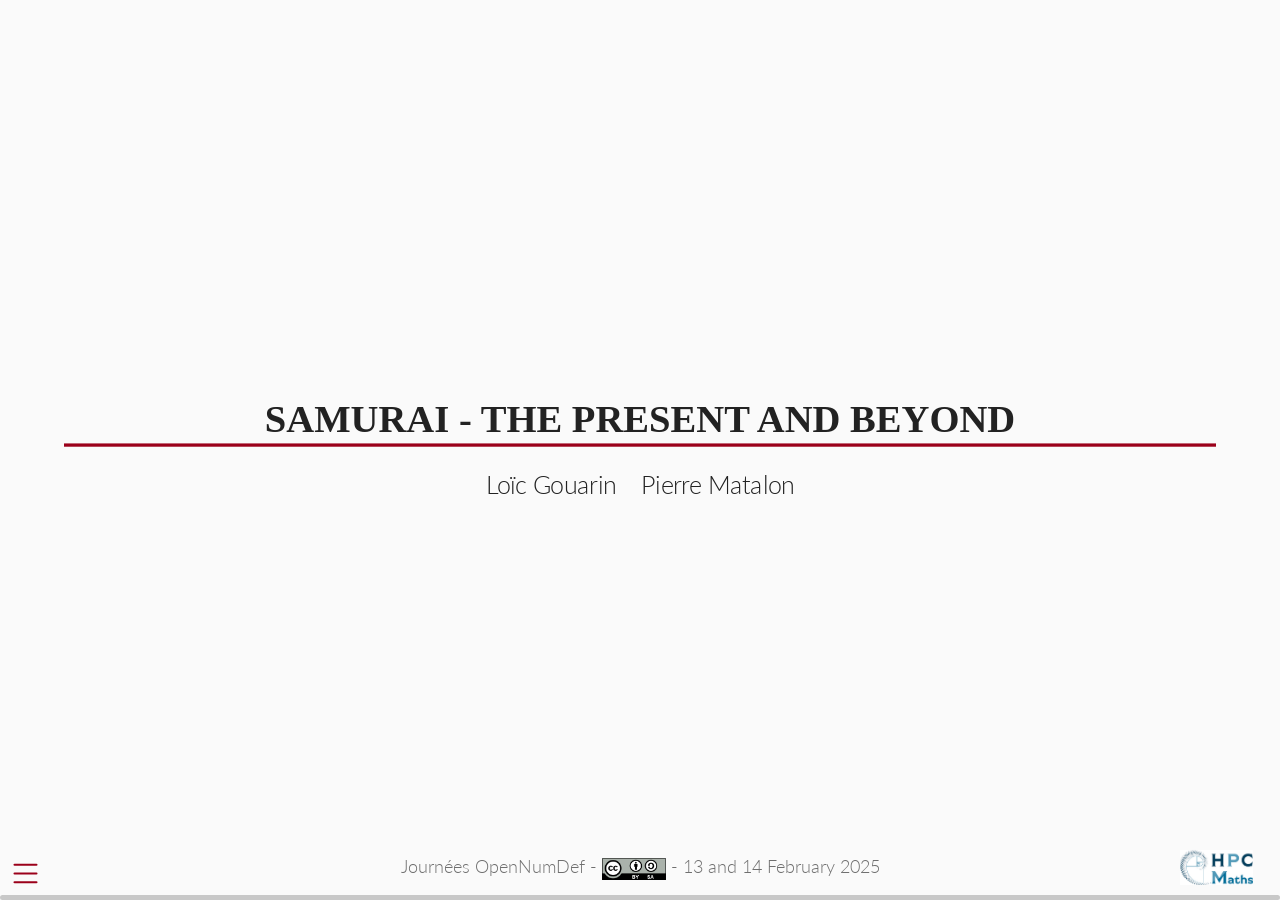
==== commit 4d77dfa6: "Built site for gh-pages" ====
--- a/index.html
+++ b/index.html
@@ -6,9 +6,8 @@
 <script src="talk_files/libs/quarto-html/tippy.umd.min.js"></script>
 <link href="talk_files/libs/quarto-html/tippy.css" rel="stylesheet">
 <link href="talk_files/libs/quarto-html/light-border.css" rel="stylesheet">
-<link href="talk_files/libs/quarto-html/quarto-html.min.css" rel="stylesheet" data-mode="light">
-<link href="talk_files/libs/quarto-html/quarto-syntax-highlighting.css" rel="stylesheet" id="quarto-text-highlighting-styles"><meta charset="utf-8">
-  <meta name="generator" content="quarto-1.5.57">
+<link href="talk_files/libs/quarto-html/quarto-syntax-highlighting-86daaaaad7353f9cc0c554efc1dd6d94.css" rel="stylesheet" id="quarto-text-highlighting-styles"><meta charset="utf-8">
+  <meta name="generator" content="quarto-1.6.40">
 
   <meta name="author" content="Loïc Gouarin">
   <meta name="author" content="Pierre Matalon">
@@ -96,210 +95,12 @@
     code span.vs { color: #032f62; } /* VerbatimString */
     code span.wa { color: #ff5555; } /* Warning */
   </style>
-  <link rel="stylesheet" href="talk_files/libs/revealjs/dist/theme/quarto.css">
+  <link rel="stylesheet" href="talk_files/libs/revealjs/dist/theme/quarto-bbe7401fe57d4b791b917637bb662036.css">
   <link rel="stylesheet" href="css/light.css">
   <link href="talk_files/libs/revealjs/plugin/quarto-line-highlight/line-highlight.css" rel="stylesheet">
   <link href="talk_files/libs/revealjs/plugin/reveal-menu/menu.css" rel="stylesheet">
   <link href="talk_files/libs/revealjs/plugin/reveal-menu/quarto-menu.css" rel="stylesheet">
   <link href="talk_files/libs/revealjs/plugin/quarto-support/footer.css" rel="stylesheet">
-  <style type="text/css">
-
-  .callout {
-    margin-top: 1em;
-    margin-bottom: 1em;  
-    border-radius: .25rem;
-  }
-
-  .callout.callout-style-simple { 
-    padding: 0em 0.5em;
-    border-left: solid #acacac .3rem;
-    border-right: solid 1px silver;
-    border-top: solid 1px silver;
-    border-bottom: solid 1px silver;
-    display: flex;
-  }
-
-  .callout.callout-style-default {
-    border-left: solid #acacac .3rem;
-    border-right: solid 1px silver;
-    border-top: solid 1px silver;
-    border-bottom: solid 1px silver;
-  }
-
-  .callout .callout-body-container {
-    flex-grow: 1;
-  }
-
-  .callout.callout-style-simple .callout-body {
-    font-size: 1rem;
-    font-weight: 400;
-  }
-
-  .callout.callout-style-default .callout-body {
-    font-size: 0.9rem;
-    font-weight: 400;
-  }
-
-  .callout.callout-titled.callout-style-simple .callout-body {
-    margin-top: 0.2em;
-  }
-
-  .callout:not(.callout-titled) .callout-body {
-      display: flex;
-  }
-
-  .callout:not(.no-icon).callout-titled.callout-style-simple .callout-content {
-    padding-left: 1.6em;
-  }
-
-  .callout.callout-titled .callout-header {
-    padding-top: 0.2em;
-    margin-bottom: -0.2em;
-  }
-
-  .callout.callout-titled .callout-title  p {
-    margin-top: 0.5em;
-    margin-bottom: 0.5em;
-  }
-    
-  .callout.callout-titled.callout-style-simple .callout-content  p {
-    margin-top: 0;
-  }
-
-  .callout.callout-titled.callout-style-default .callout-content  p {
-    margin-top: 0.7em;
-  }
-
-  .callout.callout-style-simple div.callout-title {
-    border-bottom: none;
-    font-size: .9rem;
-    font-weight: 600;
-    opacity: 75%;
-  }
-
-  .callout.callout-style-default  div.callout-title {
-    border-bottom: none;
-    font-weight: 600;
-    opacity: 85%;
-    font-size: 0.9rem;
-    padding-left: 0.5em;
-    padding-right: 0.5em;
-  }
-
-  .callout.callout-style-default div.callout-content {
-    padding-left: 0.5em;
-    padding-right: 0.5em;
-  }
-
-  .callout.callout-style-simple .callout-icon::before {
-    height: 1rem;
-    width: 1rem;
-    display: inline-block;
-    content: "";
-    background-repeat: no-repeat;
-    background-size: 1rem 1rem;
-  }
-
-  .callout.callout-style-default .callout-icon::before {
-    height: 0.9rem;
-    width: 0.9rem;
-    display: inline-block;
-    content: "";
-    background-repeat: no-repeat;
-    background-size: 0.9rem 0.9rem;
-  }
-
-  .callout-title {
-    display: flex
-  }
-    
-  .callout-icon::before {
-    margin-top: 1rem;
-    padding-right: .5rem;
-  }
-
-  .callout.no-icon::before {
-    display: none !important;
-  }
-
-  .callout.callout-titled .callout-body > .callout-content > :last-child {
-    padding-bottom: 0.5rem;
-    margin-bottom: 0;
-  }
-
-  .callout.callout-titled .callout-icon::before {
-    margin-top: .5rem;
-    padding-right: .5rem;
-  }
-
-  .callout:not(.callout-titled) .callout-icon::before {
-    margin-top: 1rem;
-    padding-right: .5rem;
-  }
-
-  /* Callout Types */
-
-  div.callout-note {
-    border-left-color: #4582ec !important;
-  }
-
-  div.callout-note .callout-icon::before {
-    background-image: url('[data-uri]');
-  }
-
-  div.callout-note.callout-style-default .callout-title {
-    background-color: #dae6fb
-  }
-
-  div.callout-important {
-    border-left-color: #d9534f !important;
-  }
-
-  div.callout-important .callout-icon::before {
-    background-image: url('[data-uri]');
-  }
-
-  div.callout-important.callout-style-default .callout-title {
-    background-color: #f7dddc
-  }
-
-  div.callout-warning {
-    border-left-color: #f0ad4e !important;
-  }
-
-  div.callout-warning .callout-icon::before {
-    background-image: url('[data-uri]');
-  }
-
-  div.callout-warning.callout-style-default .callout-title {
-    background-color: #fcefdc
-  }
-
-  div.callout-tip {
-    border-left-color: #02b875 !important;
-  }
-
-  div.callout-tip .callout-icon::before {
-    background-image: url('[data-uri]');
-  }
-
-  div.callout-tip.callout-style-default .callout-title {
-    background-color: #ccf1e3
-  }
-
-  div.callout-caution {
-    border-left-color: #fd7e14 !important;
-  }
-
-  div.callout-caution .callout-icon::before {
-    background-image: url('[data-uri]');
-  }
-
-  div.callout-caution.callout-style-default .callout-title {
-    background-color: #ffe5d0
-  }
-
-  </style>
   <style type="text/css">
     .reveal div.sourceCode {
       margin: 0;
@@ -619,15 +420,15 @@
 <li>Post-processing scripts</li>
 <li>Problem greater than 3 dimensions (e.g.&nbsp;plasma problems)</li>
 </ul>
-<div class="quarto-auto-generated-content">
+
+</section>
+    </div>
+  <div class="quarto-auto-generated-content" style="display: none;">
 <p><img src="figures/logo_HPC@Maths.jpg" class="slide-logo"></p>
 <div class="footer footer-default">
 <p>Journées OpenNumDef - <img width="5%" src="figures/by-sa.png"> - 13 and 14 February 2025</p>
 </div>
-</div>
-</section>
-    </div>
-  </div>
+</div></div>
 
   <script>window.backupDefine = window.define; window.define = undefined;</script>
   <script src="talk_files/libs/revealjs/dist/reveal.js"></script>
@@ -656,7 +457,8 @@
 'autoAnimateEasing': "ease",
 'autoAnimateDuration': 1,
 'autoAnimateUnmatched': true,
-'menu': {"side":"left","useTextContentForMissingTitles":true,"markers":false,"loadIcons":false,"custom":[{"title":"Tools","icon":"<i class=\"fas fa-gear\"></i>","content":"<ul class=\"slide-menu-items\">\n<li class=\"slide-tool-item active\" data-item=\"0\"><a href=\"#\" onclick=\"RevealMenuToolHandlers.fullscreen(event)\"><kbd>f</kbd> Fullscreen</a></li>\n<li class=\"slide-tool-item\" data-item=\"1\"><a href=\"#\" onclick=\"RevealMenuToolHandlers.speakerMode(event)\"><kbd>s</kbd> Speaker View</a></li>\n<li class=\"slide-tool-item\" data-item=\"2\"><a href=\"#\" onclick=\"RevealMenuToolHandlers.overview(event)\"><kbd>o</kbd> Slide Overview</a></li>\n<li class=\"slide-tool-item\" data-item=\"3\"><a href=\"#\" onclick=\"RevealMenuToolHandlers.togglePdfExport(event)\"><kbd>e</kbd> PDF Export Mode</a></li>\n<li class=\"slide-tool-item\" data-item=\"4\"><a href=\"#\" onclick=\"RevealMenuToolHandlers.keyboardHelp(event)\"><kbd>?</kbd> Keyboard Help</a></li>\n</ul>"}],"openButton":true},
+'jumpToSlide': true,
+'menu': {"side":"left","useTextContentForMissingTitles":true,"markers":false,"loadIcons":false,"custom":[{"title":"Tools","icon":"<i class=\"fas fa-gear\"></i>","content":"<ul class=\"slide-menu-items\">\n<li class=\"slide-tool-item active\" data-item=\"0\"><a href=\"#\" onclick=\"RevealMenuToolHandlers.fullscreen(event)\"><kbd>f</kbd> Fullscreen</a></li>\n<li class=\"slide-tool-item\" data-item=\"1\"><a href=\"#\" onclick=\"RevealMenuToolHandlers.speakerMode(event)\"><kbd>s</kbd> Speaker View</a></li>\n<li class=\"slide-tool-item\" data-item=\"2\"><a href=\"#\" onclick=\"RevealMenuToolHandlers.overview(event)\"><kbd>o</kbd> Slide Overview</a></li>\n<li class=\"slide-tool-item\" data-item=\"3\"><a href=\"#\" onclick=\"RevealMenuToolHandlers.togglePdfExport(event)\"><kbd>e</kbd> PDF Export Mode</a></li>\n<li class=\"slide-tool-item\" data-item=\"4\"><a href=\"#\" onclick=\"RevealMenuToolHandlers.toggleScrollView(event)\"><kbd>r</kbd> Scroll View Mode</a></li>\n<li class=\"slide-tool-item\" data-item=\"5\"><a href=\"#\" onclick=\"RevealMenuToolHandlers.keyboardHelp(event)\"><kbd>?</kbd> Keyboard Help</a></li>\n</ul>"}],"openButton":true},
 'smaller': false,
  
         // Display controls in the bottom right corner
@@ -810,7 +612,7 @@
         margin: 0.1,
 
         math: {
-          mathjax: 'https://cdnjs.cloudflare.com/ajax/libs/mathjax/2.7.0/MathJax.js',
+          mathjax: 'https://cdnjs.cloudflare.com/ajax/libs/mathjax/2.7.9/MathJax.js',
           config: 'TeX-AMS_HTML-full',
           tex2jax: {
             inlineMath: [['\\(','\\)']],
@@ -915,8 +717,6 @@
       });
       clipboard.on('success', onCopySuccess);
       if (window.document.getElementById('quarto-embedded-source-code-modal')) {
-        // For code content inside modals, clipBoardJS needs to be initialized with a container option
-        // TODO: Check when it could be a function (https://github.com/zenorocha/clipboard.js/issues/860)
         const clipboardModal = new window.ClipboardJS('.code-copy-button[data-in-quarto-modal]', {
           text: getTextToCopy,
           container: window.document.getElementById('quarto-embedded-source-code-modal')
--- a/talk_files/libs/quarto-html/quarto-syntax-highlighting-86daaaaad7353f9cc0c554efc1dd6d94.css
+++ b/talk_files/libs/quarto-html/quarto-syntax-highlighting-86daaaaad7353f9cc0c554efc1dd6d94.css
@@ -0,0 +1,179 @@
+/* quarto syntax highlight colors */
+:root {
+  --quarto-hl-al-color: #ff5555;
+  --quarto-hl-an-color: #6a737d;
+  --quarto-hl-at-color: #d73a49;
+  --quarto-hl-bn-color: #005cc5;
+  --quarto-hl-bu-color: #d73a49;
+  --quarto-hl-ch-color: #032f62;
+  --quarto-hl-co-color: #6a737d;
+  --quarto-hl-cv-color: #6a737d;
+  --quarto-hl-cn-color: #005cc5;
+  --quarto-hl-cf-color: #d73a49;
+  --quarto-hl-dt-color: #d73a49;
+  --quarto-hl-dv-color: #005cc5;
+  --quarto-hl-do-color: #6a737d;
+  --quarto-hl-er-color: #ff5555;
+  --quarto-hl-ex-color: #d73a49;
+  --quarto-hl-fl-color: #005cc5;
+  --quarto-hl-fu-color: #6f42c1;
+  --quarto-hl-im-color: #032f62;
+  --quarto-hl-in-color: #6a737d;
+  --quarto-hl-kw-color: #d73a49;
+  --quarto-hl-op-color: #24292e;
+  --quarto-hl-pp-color: #d73a49;
+  --quarto-hl-re-color: #6a737d;
+  --quarto-hl-sc-color: #005cc5;
+  --quarto-hl-ss-color: #032f62;
+  --quarto-hl-st-color: #032f62;
+  --quarto-hl-va-color: #e36209;
+  --quarto-hl-vs-color: #032f62;
+  --quarto-hl-wa-color: #ff5555;
+}
+
+/* other quarto variables */
+:root {
+  --quarto-font-monospace: SFMono-Regular, Menlo, Monaco, Consolas, "Liberation Mono", "Courier New", monospace;
+}
+
+code span.al {
+  font-weight: bold;
+  color: #ff5555;
+}
+
+code span.an {
+  color: #6a737d;
+}
+
+code span.at {
+  color: #d73a49;
+}
+
+code span.bn {
+  color: #005cc5;
+}
+
+code span.bu {
+  color: #d73a49;
+}
+
+code span.ch {
+  color: #032f62;
+}
+
+code span.co {
+  color: #6a737d;
+}
+
+code span.cv {
+  color: #6a737d;
+}
+
+code span.cn {
+  color: #005cc5;
+}
+
+code span.cf {
+  color: #d73a49;
+}
+
+code span.dt {
+  color: #d73a49;
+}
+
+code span.dv {
+  color: #005cc5;
+}
+
+code span.do {
+  color: #6a737d;
+}
+
+code span.er {
+  color: #ff5555;
+  text-decoration: underline;
+}
+
+code span.ex {
+  font-weight: bold;
+  color: #d73a49;
+}
+
+code span.fl {
+  color: #005cc5;
+}
+
+code span.fu {
+  color: #6f42c1;
+}
+
+code span.im {
+  color: #032f62;
+}
+
+code span.in {
+  color: #6a737d;
+}
+
+code span.kw {
+  color: #d73a49;
+}
+
+pre > code.sourceCode > span {
+  color: #24292e;
+}
+
+code span {
+  color: #24292e;
+}
+
+code.sourceCode > span {
+  color: #24292e;
+}
+
+div.sourceCode,
+div.sourceCode pre.sourceCode {
+  color: #24292e;
+}
+
+code span.op {
+  color: #24292e;
+}
+
+code span.pp {
+  color: #d73a49;
+}
+
+code span.re {
+  color: #6a737d;
+}
+
+code span.sc {
+  color: #005cc5;
+}
+
+code span.ss {
+  color: #032f62;
+}
+
+code span.st {
+  color: #032f62;
+}
+
+code span.va {
+  color: #e36209;
+}
+
+code span.vs {
+  color: #032f62;
+}
+
+code span.wa {
+  color: #ff5555;
+}
+
+.prevent-inlining {
+  content: "</";
+}
+
+/*# sourceMappingURL=b752922dc4d1f4ef998931025db9fd82.css.map */
--- a/talk_files/libs/revealjs/dist/theme/quarto-bbe7401fe57d4b791b917637bb662036.css
+++ b/talk_files/libs/revealjs/dist/theme/quarto-bbe7401fe57d4b791b917637bb662036.css
@@ -0,0 +1,8 @@
+@import"./fonts/source-sans-pro/source-sans-pro.css";:root{--r-background-color: #fff;--r-main-font: Source Sans Pro, Helvetica, sans-serif;--r-main-font-size: 40px;--r-main-color: #222;--r-block-margin: 12px;--r-heading-margin: 0 0 12px 0;--r-heading-font: Source Sans Pro, Helvetica, sans-serif;--r-heading-color: #222;--r-heading-line-height: 1.2;--r-heading-letter-spacing: normal;--r-heading-text-transform: none;--r-heading-text-shadow: none;--r-heading-font-weight: 600;--r-heading1-text-shadow: none;--r-heading1-size: 2.5em;--r-heading2-size: 1.6em;--r-heading3-size: 1.3em;--r-heading4-size: 1em;--r-code-font: SFMono-Regular, Menlo, Monaco, Consolas, Liberation Mono, Courier New, monospace;--r-link-color: #2a76dd;--r-link-color-dark: #1a53a1;--r-link-color-hover: #5692e4;--r-selection-background-color: #98bdef;--r-selection-color: #fff;--r-overlay-element-bg-color: 240, 240, 240;--r-overlay-element-fg-color: 0, 0, 0}.reveal-viewport{background:#fff;background-color:var(--r-background-color)}.reveal{font-family:var(--r-main-font);font-size:var(--r-main-font-size);font-weight:normal;color:var(--r-main-color)}.reveal ::selection{color:var(--r-selection-color);background:var(--r-selection-background-color);text-shadow:none}.reveal ::-moz-selection{color:var(--r-selection-color);background:var(--r-selection-background-color);text-shadow:none}.reveal .slides section,.reveal .slides section>section{line-height:1.3;font-weight:inherit}.reveal h1,.reveal h2,.reveal h3,.reveal h4,.reveal h5,.reveal h6{margin:var(--r-heading-margin);color:var(--r-heading-color);font-family:var(--r-heading-font);font-weight:var(--r-heading-font-weight);line-height:var(--r-heading-line-height);letter-spacing:var(--r-heading-letter-spacing);text-transform:var(--r-heading-text-transform);text-shadow:var(--r-heading-text-shadow);word-wrap:break-word}.reveal h1{font-size:var(--r-heading1-size)}.reveal h2{font-size:var(--r-heading2-size)}.reveal h3{font-size:var(--r-heading3-size)}.reveal h4{font-size:var(--r-heading4-size)}.reveal h1{text-shadow:var(--r-heading1-text-shadow)}.reveal p{margin:var(--r-block-margin) 0;line-height:1.3}.reveal h1:last-child,.reveal h2:last-child,.reveal h3:last-child,.reveal h4:last-child,.reveal h5:last-child,.reveal h6:last-child{margin-bottom:0}.reveal img,.reveal video,.reveal iframe{max-width:95%;max-height:95%}.reveal strong,.reveal b{font-weight:bold}.reveal em{font-style:italic}.reveal ol,.reveal dl,.reveal ul{display:inline-block;text-align:left;margin:0 0 0 1em}.reveal ol{list-style-type:decimal}.reveal ul{list-style-type:disc}.reveal ul ul{list-style-type:square}.reveal ul ul ul{list-style-type:circle}.reveal ul ul,.reveal ul ol,.reveal ol ol,.reveal ol ul{display:block;margin-left:40px}.reveal dt{font-weight:bold}.reveal dd{margin-left:40px}.reveal blockquote{display:block;position:relative;width:70%;margin:var(--r-block-margin) auto;padding:5px;font-style:italic;background:rgba(255,255,255,.05);box-shadow:0px 0px 2px rgba(0,0,0,.2)}.reveal blockquote p:first-child,.reveal blockquote p:last-child{display:inline-block}.reveal q{font-style:italic}.reveal pre{display:block;position:relative;width:90%;margin:var(--r-block-margin) auto;text-align:left;font-size:.55em;font-family:var(--r-code-font);line-height:1.2em;word-wrap:break-word;box-shadow:0px 5px 15px rgba(0,0,0,.15)}.reveal code{font-family:var(--r-code-font);text-transform:none;tab-size:2}.reveal pre code{display:block;padding:5px;overflow:auto;max-height:400px;word-wrap:normal}.reveal .code-wrapper{white-space:normal}.reveal .code-wrapper code{white-space:pre}.reveal table{margin:auto;border-collapse:collapse;border-spacing:0}.reveal table th{font-weight:bold}.reveal table th,.reveal table td{text-align:left;padding:.2em .5em .2em .5em;border-bottom:1px solid}.reveal table th[align=center],.reveal table td[align=center]{text-align:center}.reveal table th[align=right],.reveal table td[align=right]{text-align:right}.reveal table tbody tr:last-child th,.reveal table tbody tr:last-child td{border-bottom:none}.reveal sup{vertical-align:super;font-size:smaller}.reveal sub{vertical-align:sub;font-size:smaller}.reveal small{display:inline-block;font-size:.6em;line-height:1.2em;vertical-align:top}.reveal small *{vertical-align:top}.reveal img{margin:var(--r-block-margin) 0}.reveal a{color:var(--r-link-color);text-decoration:none;transition:color .15s ease}.reveal a:hover{color:var(--r-link-color-hover);text-shadow:none;border:none}.reveal .roll span:after{color:#fff;background:var(--r-link-color-dark)}.reveal .r-frame{border:4px solid var(--r-main-color);box-shadow:0 0 10px rgba(0,0,0,.15)}.reveal a .r-frame{transition:all .15s linear}.reveal a:hover .r-frame{border-color:var(--r-link-color);box-shadow:0 0 20px rgba(0,0,0,.55)}.reveal .controls{color:var(--r-link-color)}.reveal .progress{background:rgba(0,0,0,.2);color:var(--r-link-color)}@media print{.backgrounds{background-color:var(--r-background-color)}}.top-right{position:absolute;top:1em;right:1em}.visually-hidden{border:0;clip:rect(0 0 0 0);height:auto;margin:0;overflow:hidden;padding:0;position:absolute;width:1px;white-space:nowrap}.hidden{display:none !important}.zindex-bottom{z-index:-1 !important}figure.figure{display:block}.quarto-layout-panel{margin-bottom:1em}.quarto-layout-panel>figure{width:100%}.quarto-layout-panel>figure>figcaption,.quarto-layout-panel>.panel-caption{margin-top:10pt}.quarto-layout-panel>.table-caption{margin-top:0px}.table-caption p{margin-bottom:.5em}.quarto-layout-row{display:flex;flex-direction:row;align-items:flex-start}.quarto-layout-valign-top{align-items:flex-start}.quarto-layout-valign-bottom{align-items:flex-end}.quarto-layout-valign-center{align-items:center}.quarto-layout-cell{position:relative;margin-right:20px}.quarto-layout-cell:last-child{margin-right:0}.quarto-layout-cell figure,.quarto-layout-cell>p{margin:.2em}.quarto-layout-cell img{max-width:100%}.quarto-layout-cell .html-widget{width:100% !important}.quarto-layout-cell div figure p{margin:0}.quarto-layout-cell figure{display:block;margin-inline-start:0;margin-inline-end:0}.quarto-layout-cell table{display:inline-table}.quarto-layout-cell-subref figcaption,figure .quarto-layout-row figure figcaption{text-align:center;font-style:italic}.quarto-figure{position:relative;margin-bottom:1em}.quarto-figure>figure{width:100%;margin-bottom:0}.quarto-figure-left>figure>p,.quarto-figure-left>figure>div{text-align:left}.quarto-figure-center>figure>p,.quarto-figure-center>figure>div{text-align:center}.quarto-figure-right>figure>p,.quarto-figure-right>figure>div{text-align:right}.quarto-figure>figure>div.cell-annotation,.quarto-figure>figure>div code{text-align:left}figure>p:empty{display:none}figure>p:first-child{margin-top:0;margin-bottom:0}figure>figcaption.quarto-float-caption-bottom{margin-bottom:.5em}figure>figcaption.quarto-float-caption-top{margin-top:.5em}div[id^=tbl-]{position:relative}.quarto-figure>.anchorjs-link{position:absolute;top:.6em;right:.5em}div[id^=tbl-]>.anchorjs-link{position:absolute;top:.7em;right:.3em}.quarto-figure:hover>.anchorjs-link,div[id^=tbl-]:hover>.anchorjs-link,h2:hover>.anchorjs-link,h3:hover>.anchorjs-link,h4:hover>.anchorjs-link,h5:hover>.anchorjs-link,h6:hover>.anchorjs-link,.reveal-anchorjs-link>.anchorjs-link{opacity:1}#title-block-header{margin-block-end:1rem;position:relative;margin-top:-1px}#title-block-header .abstract{margin-block-start:1rem}#title-block-header .abstract .abstract-title{font-weight:600}#title-block-header a{text-decoration:none}#title-block-header .author,#title-block-header .date,#title-block-header .doi{margin-block-end:.2rem}#title-block-header .quarto-title-block>div{display:flex}#title-block-header .quarto-title-block>div>h1{flex-grow:1}#title-block-header .quarto-title-block>div>button{flex-shrink:0;height:2.25rem;margin-top:0}tr.header>th>p:last-of-type{margin-bottom:0px}table,table.table{margin-top:.5rem;margin-bottom:.5rem}caption,.table-caption{padding-top:.5rem;padding-bottom:.5rem;text-align:center}figure.quarto-float-tbl figcaption.quarto-float-caption-top{margin-top:.5rem;margin-bottom:.25rem;text-align:center}figure.quarto-float-tbl figcaption.quarto-float-caption-bottom{padding-top:.25rem;margin-bottom:.5rem;text-align:center}.utterances{max-width:none;margin-left:-8px}iframe{margin-bottom:1em}details{margin-bottom:1em}details[show]{margin-bottom:0}details>summary{color:#6f6f6f}details>summary>p:only-child{display:inline}pre.sourceCode,code.sourceCode{position:relative}dd code:not(.sourceCode),p code:not(.sourceCode){white-space:pre-wrap}code{white-space:pre}@media print{code{white-space:pre-wrap}}pre>code{display:block}pre>code.sourceCode{white-space:pre}pre>code.sourceCode>span>a:first-child::before{text-decoration:none}pre.code-overflow-wrap>code.sourceCode{white-space:pre-wrap}pre.code-overflow-scroll>code.sourceCode{white-space:pre}code a:any-link{color:inherit;text-decoration:none}code a:hover{color:inherit;text-decoration:underline}ul.task-list{padding-left:1em}[data-tippy-root]{display:inline-block}.tippy-content .footnote-back{display:none}.footnote-back{margin-left:.2em}.tippy-content{overflow-x:auto}.quarto-embedded-source-code{display:none}.quarto-unresolved-ref{font-weight:600}.quarto-cover-image{max-width:35%;float:right;margin-left:30px}.cell-output-display .widget-subarea{margin-bottom:1em}.cell-output-display:not(.no-overflow-x),.knitsql-table:not(.no-overflow-x){overflow-x:auto}.panel-input{margin-bottom:1em}.panel-input>div,.panel-input>div>div{display:inline-block;vertical-align:top;padding-right:12px}.panel-input>p:last-child{margin-bottom:0}.layout-sidebar{margin-bottom:1em}.layout-sidebar .tab-content{border:none}.tab-content>.page-columns.active{display:grid}div.sourceCode>iframe{width:100%;height:300px;margin-bottom:-0.5em}a{text-underline-offset:3px}.callout pre.sourceCode{padding-left:0}div.ansi-escaped-output{font-family:monospace;display:block}/*!
+*
+* ansi colors from IPython notebook's
+*
+* we also add `bright-[color]-` synonyms for the `-[color]-intense` classes since
+* that seems to be what ansi_up emits
+*
+*/.ansi-black-fg{color:#3e424d}.ansi-black-bg{background-color:#3e424d}.ansi-black-intense-black,.ansi-bright-black-fg{color:#282c36}.ansi-black-intense-black,.ansi-bright-black-bg{background-color:#282c36}.ansi-red-fg{color:#e75c58}.ansi-red-bg{background-color:#e75c58}.ansi-red-intense-red,.ansi-bright-red-fg{color:#b22b31}.ansi-red-intense-red,.ansi-bright-red-bg{background-color:#b22b31}.ansi-green-fg{color:#00a250}.ansi-green-bg{background-color:#00a250}.ansi-green-intense-green,.ansi-bright-green-fg{color:#007427}.ansi-green-intense-green,.ansi-bright-green-bg{background-color:#007427}.ansi-yellow-fg{color:#ddb62b}.ansi-yellow-bg{background-color:#ddb62b}.ansi-yellow-intense-yellow,.ansi-bright-yellow-fg{color:#b27d12}.ansi-yellow-intense-yellow,.ansi-bright-yellow-bg{background-color:#b27d12}.ansi-blue-fg{color:#208ffb}.ansi-blue-bg{background-color:#208ffb}.ansi-blue-intense-blue,.ansi-bright-blue-fg{color:#0065ca}.ansi-blue-intense-blue,.ansi-bright-blue-bg{background-color:#0065ca}.ansi-magenta-fg{color:#d160c4}.ansi-magenta-bg{background-color:#d160c4}.ansi-magenta-intense-magenta,.ansi-bright-magenta-fg{color:#a03196}.ansi-magenta-intense-magenta,.ansi-bright-magenta-bg{background-color:#a03196}.ansi-cyan-fg{color:#60c6c8}.ansi-cyan-bg{background-color:#60c6c8}.ansi-cyan-intense-cyan,.ansi-bright-cyan-fg{color:#258f8f}.ansi-cyan-intense-cyan,.ansi-bright-cyan-bg{background-color:#258f8f}.ansi-white-fg{color:#c5c1b4}.ansi-white-bg{background-color:#c5c1b4}.ansi-white-intense-white,.ansi-bright-white-fg{color:#a1a6b2}.ansi-white-intense-white,.ansi-bright-white-bg{background-color:#a1a6b2}.ansi-default-inverse-fg{color:#fff}.ansi-default-inverse-bg{background-color:#000}.ansi-bold{font-weight:bold}.ansi-underline{text-decoration:underline}:root{--quarto-body-bg: #fff;--quarto-body-color: #222;--quarto-text-muted: #6f6f6f;--quarto-border-color: #bbbbbb;--quarto-border-width: 1px;--quarto-border-radius: 4px}table.gt_table{color:var(--quarto-body-color);font-size:1em;width:100%;background-color:rgba(0,0,0,0);border-top-width:inherit;border-bottom-width:inherit;border-color:var(--quarto-border-color)}table.gt_table th.gt_column_spanner_outer{color:var(--quarto-body-color);background-color:rgba(0,0,0,0);border-top-width:inherit;border-bottom-width:inherit;border-color:var(--quarto-border-color)}table.gt_table th.gt_col_heading{color:var(--quarto-body-color);font-weight:bold;background-color:rgba(0,0,0,0)}table.gt_table thead.gt_col_headings{border-bottom:1px solid currentColor;border-top-width:inherit;border-top-color:var(--quarto-border-color)}table.gt_table thead.gt_col_headings:not(:first-child){border-top-width:1px;border-top-color:var(--quarto-border-color)}table.gt_table td.gt_row{border-bottom-width:1px;border-bottom-color:var(--quarto-border-color);border-top-width:0px}table.gt_table tbody.gt_table_body{border-top-width:1px;border-bottom-width:1px;border-bottom-color:var(--quarto-border-color);border-top-color:currentColor}div.columns{display:initial;gap:initial}div.column{display:inline-block;overflow-x:initial;vertical-align:top;width:50%}.code-annotation-tip-content{word-wrap:break-word}.code-annotation-container-hidden{display:none !important}dl.code-annotation-container-grid{display:grid;grid-template-columns:min-content auto}dl.code-annotation-container-grid dt{grid-column:1}dl.code-annotation-container-grid dd{grid-column:2}pre.sourceCode.code-annotation-code{padding-right:0}code.sourceCode .code-annotation-anchor{z-index:100;position:relative;float:right;background-color:rgba(0,0,0,0)}input[type=checkbox]{margin-right:.5ch}:root{--mermaid-bg-color: #fff;--mermaid-edge-color: #999;--mermaid-node-fg-color: #222;--mermaid-fg-color: #222;--mermaid-fg-color--lighter: #3c3c3c;--mermaid-fg-color--lightest: #555555;--mermaid-font-family: Source Sans Pro, Helvetica, sans-serif;--mermaid-label-bg-color: #fff;--mermaid-label-fg-color: #2a76dd;--mermaid-node-bg-color: rgba(42, 118, 221, 0.1);--mermaid-node-fg-color: #222}@media print{:root{font-size:11pt}#quarto-sidebar,#TOC,.nav-page{display:none}.page-columns .content{grid-column-start:page-start}.fixed-top{position:relative}.panel-caption,.figure-caption,figcaption{color:#666}}.code-copy-button{position:absolute;top:0;right:0;border:0;margin-top:5px;margin-right:5px;background-color:rgba(0,0,0,0);z-index:3}.code-copy-button:focus{outline:none}.code-copy-button-tooltip{font-size:.75em}pre.sourceCode:hover>.code-copy-button>.bi::before{display:inline-block;height:1rem;width:1rem;content:"";vertical-align:-0.125em;background-image:url('data:image/svg+xml,<svg xmlns="http://www.w3.org/2000/svg" width="16" height="16" fill="rgb(111, 111, 111)" viewBox="0 0 16 16"><path d="M4 1.5H3a2 2 0 0 0-2 2V14a2 2 0 0 0 2 2h10a2 2 0 0 0 2-2V3.5a2 2 0 0 0-2-2h-1v1h1a1 1 0 0 1 1 1V14a1 1 0 0 1-1 1H3a1 1 0 0 1-1-1V3.5a1 1 0 0 1 1-1h1v-1z"/><path d="M9.5 1a.5.5 0 0 1 .5.5v1a.5.5 0 0 1-.5.5h-3a.5.5 0 0 1-.5-.5v-1a.5.5 0 0 1 .5-.5h3zm-3-1A1.5 1.5 0 0 0 5 1.5v1A1.5 1.5 0 0 0 6.5 4h3A1.5 1.5 0 0 0 11 2.5v-1A1.5 1.5 0 0 0 9.5 0h-3z"/></svg>');background-repeat:no-repeat;background-size:1rem 1rem}pre.sourceCode:hover>.code-copy-button-checked>.bi::before{background-image:url('data:image/svg+xml,<svg xmlns="http://www.w3.org/2000/svg" width="16" height="16" fill="rgb(111, 111, 111)" viewBox="0 0 16 16"><path d="M13.854 3.646a.5.5 0 0 1 0 .708l-7 7a.5.5 0 0 1-.708 0l-3.5-3.5a.5.5 0 1 1 .708-.708L6.5 10.293l6.646-6.647a.5.5 0 0 1 .708 0z"/></svg>')}pre.sourceCode:hover>.code-copy-button:hover>.bi::before{background-image:url('data:image/svg+xml,<svg xmlns="http://www.w3.org/2000/svg" width="16" height="16" fill="rgb(42, 118, 221)" viewBox="0 0 16 16"><path d="M4 1.5H3a2 2 0 0 0-2 2V14a2 2 0 0 0 2 2h10a2 2 0 0 0 2-2V3.5a2 2 0 0 0-2-2h-1v1h1a1 1 0 0 1 1 1V14a1 1 0 0 1-1 1H3a1 1 0 0 1-1-1V3.5a1 1 0 0 1 1-1h1v-1z"/><path d="M9.5 1a.5.5 0 0 1 .5.5v1a.5.5 0 0 1-.5.5h-3a.5.5 0 0 1-.5-.5v-1a.5.5 0 0 1 .5-.5h3zm-3-1A1.5 1.5 0 0 0 5 1.5v1A1.5 1.5 0 0 0 6.5 4h3A1.5 1.5 0 0 0 11 2.5v-1A1.5 1.5 0 0 0 9.5 0h-3z"/></svg>')}pre.sourceCode:hover>.code-copy-button-checked:hover>.bi::before{background-image:url('data:image/svg+xml,<svg xmlns="http://www.w3.org/2000/svg" width="16" height="16" fill="rgb(42, 118, 221)"  viewBox="0 0 16 16"><path d="M13.854 3.646a.5.5 0 0 1 0 .708l-7 7a.5.5 0 0 1-.708 0l-3.5-3.5a.5.5 0 1 1 .708-.708L6.5 10.293l6.646-6.647a.5.5 0 0 1 .708 0z"/></svg>')}.panel-tabset [role=tablist]{border-bottom:1px solid #bbb;list-style:none;margin:0;padding:0;width:100%}.panel-tabset [role=tablist] *{-webkit-box-sizing:border-box;box-sizing:border-box}@media(min-width: 30em){.panel-tabset [role=tablist] li{display:inline-block}}.panel-tabset [role=tab]{border:1px solid rgba(0,0,0,0);border-top-color:#bbb;display:block;padding:.5em 1em;text-decoration:none}@media(min-width: 30em){.panel-tabset [role=tab]{border-top-color:rgba(0,0,0,0);display:inline-block;margin-bottom:-1px}}.panel-tabset [role=tab][aria-selected=true]{background-color:#bbb}@media(min-width: 30em){.panel-tabset [role=tab][aria-selected=true]{background-color:rgba(0,0,0,0);border:1px solid #bbb;border-bottom-color:#fff}}@media(min-width: 30em){.panel-tabset [role=tab]:hover:not([aria-selected=true]){border:1px solid #bbb}}.code-with-filename .code-with-filename-file{margin-bottom:0;padding-bottom:2px;padding-top:2px;padding-left:.7em;border:var(--quarto-border-width) solid var(--quarto-border-color);border-radius:var(--quarto-border-radius);border-bottom:0;border-bottom-left-radius:0%;border-bottom-right-radius:0%}.code-with-filename div.sourceCode,.reveal .code-with-filename div.sourceCode{margin-top:0;border-top-left-radius:0%;border-top-right-radius:0%}.code-with-filename .code-with-filename-file pre{margin-bottom:0}.code-with-filename .code-with-filename-file{background-color:rgba(219,219,219,.8)}.quarto-dark .code-with-filename .code-with-filename-file{background-color:#555}.code-with-filename .code-with-filename-file strong{font-weight:400}.reveal.center .slide aside,.reveal.center .slide div.aside{position:initial}section.has-light-background,section.has-light-background h1,section.has-light-background h2,section.has-light-background h3,section.has-light-background h4,section.has-light-background h5,section.has-light-background h6{color:#222}section.has-light-background a,section.has-light-background a:hover{color:#2a76dd}section.has-light-background code{color:#4758ab}section.has-dark-background,section.has-dark-background h1,section.has-dark-background h2,section.has-dark-background h3,section.has-dark-background h4,section.has-dark-background h5,section.has-dark-background h6{color:#fff}section.has-dark-background a,section.has-dark-background a:hover{color:#42affa}section.has-dark-background code{color:#ffa07a}#title-slide,div.reveal div.slides section.quarto-title-block{text-align:center}#title-slide .subtitle,div.reveal div.slides section.quarto-title-block .subtitle{margin-bottom:2.5rem}.reveal .slides{text-align:left}.reveal .title-slide h1{font-size:1.6em}.reveal[data-navigation-mode=linear] .title-slide h1{font-size:2.5em}.reveal div.sourceCode{border:1px solid #bbb;border-radius:4px}.reveal pre{width:100%;box-shadow:none;background-color:#fff;border:none;margin:0;font-size:.55em;line-height:1.3;font-family:SFMono-Regular,Menlo,Monaco,Consolas,"Liberation Mono","Courier New",monospace}.reveal pre code{background-color:#fff;font-size:inherit;color:#222;font-family:inherit}.reveal pre.sourceCode code{color:#222;font-size:inherit;background-color:inherit;white-space:pre;font-family:inherit;padding:6px 9px;max-height:500px}.reveal .code-with-filename .code-with-filename-file pre{background-color:unset}.reveal code{color:var(--quarto-hl-fu-color);font-size:.875em;background-color:rgba(0,0,0,0);white-space:pre-wrap;font-family:SFMono-Regular,Menlo,Monaco,Consolas,"Liberation Mono","Courier New",monospace}.reveal .column-output-location{display:flex;align-items:stretch}.reveal .column-output-location .column:first-of-type div.sourceCode{height:100%;background-color:#fff}.reveal blockquote{display:block;position:relative;color:#6f6f6f;width:unset;margin:var(--r-block-margin) auto;padding:.625rem 1.75rem;border-left:.25rem solid #6f6f6f;font-style:normal;background:none;box-shadow:none}.reveal blockquote p:first-child,.reveal blockquote p:last-child{display:block}.reveal .slide aside,.reveal .slide div.aside{position:absolute;bottom:20px;font-size:0.7em;color:#6f6f6f}.reveal .slide sup{font-size:0.7em}.reveal .slide.scrollable aside,.reveal .slide.scrollable div.aside{position:relative;margin-top:1em}.reveal .slide aside .aside-footnotes{margin-bottom:0}.reveal .slide aside .aside-footnotes li:first-of-type{margin-top:0}.reveal .layout-sidebar{display:flex;width:100%;margin-top:.8em}.reveal .layout-sidebar .panel-sidebar{width:270px}.reveal .layout-sidebar-left .panel-sidebar{margin-right:calc(0.5em*2)}.reveal .layout-sidebar-right .panel-sidebar{margin-left:calc(0.5em*2)}.reveal .layout-sidebar .panel-fill,.reveal .layout-sidebar .panel-center,.reveal .layout-sidebar .panel-tabset{flex:1}.reveal .panel-input,.reveal .panel-sidebar{font-size:.5em;padding:.5em;border-style:solid;border-color:#bbb;border-width:1px;border-radius:4px;background-color:#f8f9fa}.reveal .panel-sidebar :first-child,.reveal .panel-fill :first-child{margin-top:0}.reveal .panel-sidebar :last-child,.reveal .panel-fill :last-child{margin-bottom:0}.panel-input>div,.panel-input>div>div{vertical-align:middle;padding-right:1em}.reveal p,.reveal .slides section,.reveal .slides section>section{line-height:1.3}.reveal.smaller .slides section{font-size:0.7em}.reveal.smaller .slides section section{font-size:inherit}.reveal.smaller .slides h1{font-size:calc(2.5em/0.7)}.reveal.smaller .slides h2{font-size:calc(1.6em/0.7)}.reveal.smaller .slides h3{font-size:calc(1.3em/0.7)}.reveal .slides section.smaller{font-size:0.7em}.reveal .slides section.smaller h1{font-size:calc(2.5em/0.7)}.reveal .slides section.smaller h2{font-size:calc(1.6em/0.7)}.reveal .slides section.smaller h3{font-size:calc(1.3em/0.7)}.reveal .slides section div.callout{font-size:0.7em}.reveal .slides section div.callout h1{font-size:calc(2.5em/0.7)}.reveal .slides section div.callout h2{font-size:calc(1.6em/0.7)}.reveal .slides section div.callout h3{font-size:calc(1.3em/0.7)}.reveal .columns>.column>:not(ul,ol){margin-left:.25rem;margin-right:.25rem}.reveal .columns>.column:first-child>:not(ul,ol){margin-right:.5rem;margin-left:0}.reveal .columns>.column:last-child>:not(ul,ol){margin-right:0;margin-left:.5rem}.reveal .slide-number{color:#5692e4;background-color:#fff}.reveal .footer{color:#6f6f6f}.reveal .footer a{color:#2a76dd}.reveal .footer.has-dark-background{color:#fff}.reveal .footer.has-dark-background a{color:#7bc6fa}.reveal .footer.has-light-background{color:#505050}.reveal .footer.has-light-background a{color:#6a9bdd}.reveal .slide-number{color:#6f6f6f}.reveal .slide-number.has-dark-background{color:#fff}.reveal .slide-number.has-light-background{color:#505050}.reveal .slide figure>figcaption,.reveal .slide img.stretch+p.caption,.reveal .slide img.r-stretch+p.caption{font-size:0.7em}@media screen and (min-width: 500px){.reveal .controls[data-controls-layout=edges] .navigate-left{left:.2em}.reveal .controls[data-controls-layout=edges] .navigate-right{right:.2em}.reveal .controls[data-controls-layout=edges] .navigate-up{top:.4em}.reveal .controls[data-controls-layout=edges] .navigate-down{bottom:2.3em}}.tippy-box[data-theme~=light-border]{background-color:#fff;color:#222;border-radius:4px;border:solid 1px #6f6f6f;font-size:.6em}.tippy-box[data-theme~=light-border] .tippy-arrow{color:#6f6f6f}.tippy-box[data-placement^=bottom]>.tippy-content{padding:7px 10px;z-index:1}.reveal .panel-tabset [role=tab]{padding:.25em .7em}.reveal .slide-menu-button .fa-bars::before{background-image:url('data:image/svg+xml,<svg xmlns="http://www.w3.org/2000/svg" width="16" height="16" fill="rgb(42, 118, 221)" class="bi bi-list" viewBox="0 0 16 16"><path fill-rule="evenodd" d="M2.5 12a.5.5 0 0 1 .5-.5h10a.5.5 0 0 1 0 1H3a.5.5 0 0 1-.5-.5zm0-4a.5.5 0 0 1 .5-.5h10a.5.5 0 0 1 0 1H3a.5.5 0 0 1-.5-.5zm0-4a.5.5 0 0 1 .5-.5h10a.5.5 0 0 1 0 1H3a.5.5 0 0 1-.5-.5z"/></svg>')}.reveal .slide-chalkboard-buttons .fa-easel2::before{background-image:url('data:image/svg+xml,<svg xmlns="http://www.w3.org/2000/svg" width="16" height="16" fill="rgb(42, 118, 221)" class="bi bi-easel2" viewBox="0 0 16 16"><path fill-rule="evenodd" d="M8 0a.5.5 0 0 1 .447.276L8.81 1h4.69A1.5 1.5 0 0 1 15 2.5V11h.5a.5.5 0 0 1 0 1h-2.86l.845 3.379a.5.5 0 0 1-.97.242L12.11 14H3.89l-.405 1.621a.5.5 0 0 1-.97-.242L3.36 12H.5a.5.5 0 0 1 0-1H1V2.5A1.5 1.5 0 0 1 2.5 1h4.691l.362-.724A.5.5 0 0 1 8 0ZM2 11h12V2.5a.5.5 0 0 0-.5-.5h-11a.5.5 0 0 0-.5.5V11Zm9.61 1H4.39l-.25 1h7.72l-.25-1Z"/></svg>')}.reveal .slide-chalkboard-buttons .fa-brush::before{background-image:url('data:image/svg+xml,<svg xmlns="http://www.w3.org/2000/svg" width="16" height="16" fill="rgb(42, 118, 221)" class="bi bi-brush" viewBox="0 0 16 16"><path d="M15.825.12a.5.5 0 0 1 .132.584c-1.53 3.43-4.743 8.17-7.095 10.64a6.067 6.067 0 0 1-2.373 1.534c-.018.227-.06.538-.16.868-.201.659-.667 1.479-1.708 1.74a8.118 8.118 0 0 1-3.078.132 3.659 3.659 0 0 1-.562-.135 1.382 1.382 0 0 1-.466-.247.714.714 0 0 1-.204-.288.622.622 0 0 1 .004-.443c.095-.245.316-.38.461-.452.394-.197.625-.453.867-.826.095-.144.184-.297.287-.472l.117-.198c.151-.255.326-.54.546-.848.528-.739 1.201-.925 1.746-.896.126.007.243.025.348.048.062-.172.142-.38.238-.608.261-.619.658-1.419 1.187-2.069 2.176-2.67 6.18-6.206 9.117-8.104a.5.5 0 0 1 .596.04zM4.705 11.912a1.23 1.23 0 0 0-.419-.1c-.246-.013-.573.05-.879.479-.197.275-.355.532-.5.777l-.105.177c-.106.181-.213.362-.32.528a3.39 3.39 0 0 1-.76.861c.69.112 1.736.111 2.657-.12.559-.139.843-.569.993-1.06a3.122 3.122 0 0 0 .126-.75l-.793-.792zm1.44.026c.12-.04.277-.1.458-.183a5.068 5.068 0 0 0 1.535-1.1c1.9-1.996 4.412-5.57 6.052-8.631-2.59 1.927-5.566 4.66-7.302 6.792-.442.543-.795 1.243-1.042 1.826-.121.288-.214.54-.275.72v.001l.575.575zm-4.973 3.04.007-.005a.031.031 0 0 1-.007.004zm3.582-3.043.002.001h-.002z"/></svg>')}/*! light */.reveal ol[type=a]{list-style-type:lower-alpha}.reveal ol[type=a s]{list-style-type:lower-alpha}.reveal ol[type=A s]{list-style-type:upper-alpha}.reveal ol[type=i]{list-style-type:lower-roman}.reveal ol[type=i s]{list-style-type:lower-roman}.reveal ol[type=I s]{list-style-type:upper-roman}.reveal ol[type="1"]{list-style-type:decimal}.reveal ul.task-list{list-style:none}.reveal ul.task-list li input[type=checkbox]{width:2em;height:2em;margin:0 1em .5em -1.6em;vertical-align:middle}div.cell-output-display div.pagedtable-wrapper table.table{font-size:.6em}.reveal .code-annotation-container-hidden{display:none}.reveal code.sourceCode button.code-annotation-anchor,.reveal code.sourceCode .code-annotation-anchor{font-family:SFMono-Regular,Menlo,Monaco,Consolas,"Liberation Mono","Courier New",monospace;color:var(--quarto-hl-co-color);border:solid var(--quarto-hl-co-color) 1px;border-radius:50%;font-size:.7em;line-height:1.2em;margin-top:2px;user-select:none;-webkit-user-select:none;-moz-user-select:none;-ms-user-select:none;-o-user-select:none}.reveal code.sourceCode button.code-annotation-anchor{cursor:pointer}.reveal code.sourceCode a.code-annotation-anchor{text-align:center;vertical-align:middle;text-decoration:none;cursor:default;height:1.2em;width:1.2em}.reveal code.sourceCode.fragment a.code-annotation-anchor{left:auto}.reveal #code-annotation-line-highlight-gutter{width:100%;border-top:solid var(--quarto-hl-co-color) 1px;border-bottom:solid var(--quarto-hl-co-color) 1px;z-index:2}.reveal #code-annotation-line-highlight{margin-left:-8em;width:calc(100% + 4em);border-top:solid var(--quarto-hl-co-color) 1px;border-bottom:solid var(--quarto-hl-co-color) 1px;z-index:2;margin-bottom:-2px}.reveal code.sourceCode .code-annotation-anchor.code-annotation-active{background-color:var(--quarto-hl-normal-color, #aaaaaa);border:solid var(--quarto-hl-normal-color, #aaaaaa) 1px;color:#fff;font-weight:bolder}.reveal pre.code-annotation-code{padding-top:0;padding-bottom:0}.reveal pre.code-annotation-code code{z-index:3;padding-left:0px}.reveal dl.code-annotation-container-grid{margin-left:.1em}.reveal dl.code-annotation-container-grid dt{margin-top:.65rem;font-family:SFMono-Regular,Menlo,Monaco,Consolas,"Liberation Mono","Courier New",monospace;border:solid #222 1px;border-radius:50%;height:1.3em;width:1.3em;line-height:1.3em;font-size:.5em;text-align:center;vertical-align:middle;text-decoration:none}.reveal dl.code-annotation-container-grid dd{margin-left:.25em}.reveal .scrollable ol li:first-child:nth-last-child(n+10),.reveal .scrollable ol li:first-child:nth-last-child(n+10)~li{margin-left:1em}kbd{font-family:SFMono-Regular,Menlo,Monaco,Consolas,"Liberation Mono","Courier New",monospace;font-size:40px;color:#222;background-color:#f8f9fa;border:1px solid;border-color:#bbb;border-radius:5px;padding:.4rem .4rem}:root{--r-inline-code-font: SFMono-Regular, Menlo, Monaco, Consolas, Liberation Mono, Courier New, monospace;--r-block-code-font: SFMono-Regular, Menlo, Monaco, Consolas, Liberation Mono, Courier New, monospace;--r-inline-code-font-size: 0.875em;--r-block-code-font-size: 0.55em}.reveal a{font-weight:400;background-color:rgba(0,0,0,0);text-decoration:inherit}.reveal div.callout{margin-top:1rem;margin-bottom:1rem;border-radius:4px;overflow-wrap:break-word}.reveal div.callout.callout-style-simple,.reveal div.callout.callout-style-default{border-left:.3rem solid #acacac;border-right:solid 1px #bbb;border-top:solid 1px #bbb;border-bottom:solid 1px #bbb}.reveal div.callout.callout-style-simple div.callout-body,.reveal div.callout.callout-style-simple div.callout-title,.reveal div.callout.callout-style-default div.callout-body,.reveal div.callout.callout-style-default div.callout-title{font-size:inherit;border-bottom:none;font-weight:600}.reveal div.callout.callout-style-simple div.callout-title p,.reveal div.callout.callout-style-default div.callout-title p{margin-top:.5em;margin-bottom:.5em}.reveal div.callout.callout-style-simple div.callout-title,.reveal div.callout.callout-style-default div.callout-title{display:flex;align-items:center}.reveal div.callout.callout-style-simple .callout-icon::before,.reveal div.callout.callout-style-default .callout-icon::before{height:1.25em;width:1.25em;background-size:1.25em 1.25em}.reveal div.callout.callout-style-simple.callout-titled .callout-body>.callout-content>:last-child,.reveal div.callout.callout-style-default.callout-titled .callout-body>.callout-content>:last-child{margin-bottom:var(--r-block-margin)}.reveal div.callout.callout-style-simple.callout-titled .callout-body>.callout-content>:last-child:not(div.sourceCode),.reveal div.callout.callout-style-default.callout-titled .callout-body>.callout-content>:last-child:not(div.sourceCode){padding-bottom:.5rem;margin-bottom:0}.reveal div.callout.callout-style-simple.callout-titled .callout-icon::before,.reveal div.callout.callout-style-default.callout-titled .callout-icon::before{margin-top:.25em;padding-right:.25em}.reveal div.callout.callout-style-simple.no-icon::before,.reveal div.callout.callout-style-default.no-icon::before{display:none !important}.reveal div.callout.callout-style-simple{padding:0em .5em;display:flex}.reveal div.callout.callout-style-simple.callout-titled .callout-body{margin-top:.2em}.reveal div.callout.callout-style-simple.callout-titled:not(.no-icon) .callout-content{padding-left:1.6em}.reveal div.callout.callout-style-simple.callout-titled .callout-content p{margin-top:0}.reveal div.callout.callout-style-simple:not(.callout-titled) .callout-body{display:flex}.reveal div.callout.callout-style-simple:not(.callout-titled) .callout-icon::before{margin-top:var(--r-block-margin);padding-right:.5em}.reveal div.callout.callout-style-simple:not(.callout-titled) .callout-body>.callout-content>div.sourceCode:last-child{margin-bottom:1rem}.reveal div.callout.callout-style-simple:not(.callout-titled) .callout-body>.callout-content>:first-child{margin-top:var(--r-block-margin)}.reveal div.callout.callout-style-simple .callout-icon::before{display:inline-block;content:"";background-repeat:no-repeat}.reveal div.callout.callout-style-simple div.callout-title{opacity:75%}.reveal div.callout.callout-style-simple div.callout-body{font-weight:400}.reveal div.callout.callout-style-default.callout-titled .callout-content p{margin-top:.7em}.reveal div.callout.callout-style-default .callout-icon::before{display:inline-block;content:"";background-repeat:no-repeat}.reveal div.callout.callout-style-default div.callout-body{font-weight:400}.reveal div.callout.callout-style-default div.callout-title{opacity:85%;padding-left:.5em;padding-right:.5em}.reveal div.callout.callout-style-default div.callout-content{padding-left:.5em;padding-right:.5em}.reveal div.callout .callout-body-container{flex-grow:1}.reveal div.callout.callout-note{border-left-color:#0d6efd}.reveal div.callout.callout-note.callout-style-default .callout-title{background-color:#e7f1ff}.reveal div.callout.callout-note .callout-icon::before{background-image:url('data:image/svg+xml,<svg xmlns="http://www.w3.org/2000/svg" width="16" height="16" style="fill: %230c63e4" class="bi bi-info-circle" viewBox="0 0 16 16"><path d="M8 15A7 7 0 1 1 8 1a7 7 0 0 1 0 14zm0 1A8 8 0 1 0 8 0a8 8 0 0 0 0 16z"/><path d="m8.93 6.588-2.29.287-.082.38.45.083c.294.07.352.176.288.469l-.738 3.468c-.194.897.105 1.319.808 1.319.545 0 1.178-.252 1.465-.598l.088-.416c-.2.176-.492.246-.686.246-.275 0-.375-.193-.304-.533L8.93 6.588zM9 4.5a1 1 0 1 1-2 0 1 1 0 0 1 2 0z"/></svg>');}.reveal div.callout.callout-tip{border-left-color:#198754}.reveal div.callout.callout-tip.callout-style-default .callout-title{background-color:#e8f3ee}.reveal div.callout.callout-tip .callout-icon::before{background-image:url('data:image/svg+xml,<svg xmlns="http://www.w3.org/2000/svg" width="16" height="16" style="fill: %23177a4c" class="bi bi-lightbulb" viewBox="0 0 16 16"><path d="M2 6a6 6 0 1 1 10.174 4.31c-.203.196-.359.4-.453.619l-.762 1.769A.5.5 0 0 1 10.5 13a.5.5 0 0 1 0 1 .5.5 0 0 1 0 1l-.224.447a1 1 0 0 1-.894.553H6.618a1 1 0 0 1-.894-.553L5.5 15a.5.5 0 0 1 0-1 .5.5 0 0 1 0-1 .5.5 0 0 1-.46-.302l-.761-1.77a1.964 1.964 0 0 0-.453-.618A5.984 5.984 0 0 1 2 6zm6-5a5 5 0 0 0-3.479 8.592c.263.254.514.564.676.941L5.83 12h4.342l.632-1.467c.162-.377.413-.687.676-.941A5 5 0 0 0 8 1z"/></svg>');}.reveal div.callout.callout-warning{border-left-color:#ffc107}.reveal div.callout.callout-warning.callout-style-default .callout-title{background-color:#fff9e6}.reveal div.callout.callout-warning .callout-icon::before{background-image:url('data:image/svg+xml,<svg xmlns="http://www.w3.org/2000/svg" width="16" height="16" style="fill: %23e6ae06" class="bi bi-exclamation-triangle" viewBox="0 0 16 16"><path d="M7.938 2.016A.13.13 0 0 1 8.002 2a.13.13 0 0 1 .063.016.146.146 0 0 1 .054.057l6.857 11.667c.036.06.035.124.002.183a.163.163 0 0 1-.054.06.116.116 0 0 1-.066.017H1.146a.115.115 0 0 1-.066-.017.163.163 0 0 1-.054-.06.176.176 0 0 1 .002-.183L7.884 2.073a.147.147 0 0 1 .054-.057zm1.044-.45a1.13 1.13 0 0 0-1.96 0L.165 13.233c-.457.778.091 1.767.98 1.767h13.713c.889 0 1.438-.99.98-1.767L8.982 1.566z"/><path d="M7.002 12a1 1 0 1 1 2 0 1 1 0 0 1-2 0zM7.1 5.995a.905.905 0 1 1 1.8 0l-.35 3.507a.552.552 0 0 1-1.1 0L7.1 5.995z"/></svg>');}.reveal div.callout.callout-caution{border-left-color:#fd7e14}.reveal div.callout.callout-caution.callout-style-default .callout-title{background-color:#fff2e8}.reveal div.callout.callout-caution .callout-icon::before{background-image:url('data:image/svg+xml,<svg xmlns="http://www.w3.org/2000/svg" width="16" height="16" style="fill: %23e47112" class="bi bi-cone-striped" viewBox="0 0 16 16"><path d="M9.97 4.88l.953 3.811C10.158 8.878 9.14 9 8 9c-1.14 0-2.159-.122-2.923-.309L6.03 4.88C6.635 4.957 7.3 5 8 5s1.365-.043 1.97-.12zm-.245-.978L8.97.88C8.718-.13 7.282-.13 7.03.88L6.274 3.9C6.8 3.965 7.382 4 8 4c.618 0 1.2-.036 1.725-.098zm4.396 8.613a.5.5 0 0 1 .037.96l-6 2a.5.5 0 0 1-.316 0l-6-2a.5.5 0 0 1 .037-.96l2.391-.598.565-2.257c.862.212 1.964.339 3.165.339s2.303-.127 3.165-.339l.565 2.257 2.391.598z"/></svg>');}.reveal div.callout.callout-important{border-left-color:#dc3545}.reveal div.callout.callout-important.callout-style-default .callout-title{background-color:#fcebec}.reveal div.callout.callout-important .callout-icon::before{background-image:url('data:image/svg+xml,<svg xmlns="http://www.w3.org/2000/svg" width="16" height="16" style="fill: %23c6303e" class="bi bi-exclamation-circle" viewBox="0 0 16 16"><path d="M8 15A7 7 0 1 1 8 1a7 7 0 0 1 0 14zm0 1A8 8 0 1 0 8 0a8 8 0 0 0 0 16z"/><path d="M7.002 11a1 1 0 1 1 2 0 1 1 0 0 1-2 0zM7.1 4.995a.905.905 0 1 1 1.8 0l-.35 3.507a.552.552 0 0 1-1.1 0L7.1 4.995z"/></svg>');}.reveal .quarto-title-block .quarto-title-authors{display:flex;justify-content:center}.reveal .quarto-title-block .quarto-title-authors .quarto-title-author{padding-left:.5em;padding-right:.5em}.reveal .quarto-title-block .quarto-title-authors .quarto-title-author a,.reveal .quarto-title-block .quarto-title-authors .quarto-title-author a:hover,.reveal .quarto-title-block .quarto-title-authors .quarto-title-author a:visited,.reveal .quarto-title-block .quarto-title-authors .quarto-title-author a:active{color:inherit;text-decoration:none}.reveal .quarto-title-block .quarto-title-authors .quarto-title-author .quarto-title-author-name{margin-bottom:.1rem}.reveal .quarto-title-block .quarto-title-authors .quarto-title-author .quarto-title-author-email{margin-top:0px;margin-bottom:.4em;font-size:.6em}.reveal .quarto-title-block .quarto-title-authors .quarto-title-author .quarto-title-author-orcid img{margin-bottom:4px}.reveal .quarto-title-block .quarto-title-authors .quarto-title-author .quarto-title-affiliation{font-size:.7em;margin-top:0px;margin-bottom:8px}.reveal .quarto-title-block .quarto-title-authors .quarto-title-author .quarto-title-affiliation:first{margin-top:12px}:root{--quarto-scss-export-link-color-bg: transparent;--quarto-scss-export-body-bg: #fff;--quarto-scss-export-body-color: #222;--quarto-scss-export-text-muted: #6f6f6f;--quarto-scss-export-gray-200: #e9ecef;--quarto-scss-export-gray-100: #f8f9fa;--quarto-scss-export-gray-900: #212529;--quarto-scss-export-primary: #2a76dd;--quarto-scss-export-link-color: #2a76dd;--quarto-scss-export-link-color-hover: #5692e4;--quarto-scss-export-selection-bg: #98bdef;--quarto-scss-export-selection-color: #fff;--quarto-scss-export-border-color: #6f6f6f;--quarto-scss-export-presentation-heading-color: #222;--quarto-scss-export-presentation-list-bullet-color: #222;--quarto-scss-export-code-block-bg: #fff;--quarto-scss-export-code-block-border-color: #bbbbbb;--quarto-scss-export-code-block-color: #222;--quarto-scss-export-code-bg: transparent;--quarto-scss-export-tabset-border-color: #bbbbbb;--quarto-scss-export-table-border-color: #bbbbbb;--quarto-scss-export-input-panel-border-color: #bbbbbb;--quarto-scss-export-input-panel-bg: rgb(248, 249, 250);--quarto-scss-export-callout-color-note: #0d6efd;--quarto-scss-export-callout-color-tip: #198754;--quarto-scss-export-callout-color-important: #dc3545;--quarto-scss-export-callout-color-caution: #fd7e14;--quarto-scss-export-callout-color-warning: #ffc107;--quarto-scss-export-light-bg-text-color: #222;--quarto-scss-export-dark-bg-text-color: #fff;--quarto-scss-export-light-bg-link-color: #2a76dd;--quarto-scss-export-dark-bg-link-color: #42affa;--quarto-scss-export-light-bg-code-color: #4758ab;--quarto-scss-export-dark-bg-code-color: #ffa07a;--quarto-scss-export-kbd-color: #222;--quarto-scss-export-kbd-bg: #f8f9fa;--quarto-scss-export-revealjs-heading-color: #222;--quarto-scss-export-revealjs-list-bullet-color: #222;--quarto-scss-export-backgroundColor: #fff;--quarto-scss-export-mainColor: #222;--quarto-scss-export-headingColor: #222;--quarto-scss-export-linkColor: #2a76dd;--quarto-scss-export-linkColorHover: #5692e4;--quarto-scss-export-selectionBackgroundColor: #98bdef;--quarto-scss-export-selectionColor: #fff;--quarto-scss-export-btn-code-copy-color: #6f6f6f;--quarto-scss-export-btn-code-copy-color-active: #2a76dd;--quarto-scss-export-secondary: #999;--quarto-scss-export-mermaid-bg-color: #fff;--quarto-scss-export-mermaid-edge-color: #999;--quarto-scss-export-mermaid-node-fg-color: #222;--quarto-scss-export-mermaid-fg-color: #222;--quarto-scss-export-mermaid-fg-color--lighter: #3c3c3c;--quarto-scss-export-mermaid-fg-color--lightest: #555555;--quarto-scss-export-mermaid-label-bg-color: #fff;--quarto-scss-export-mermaid-label-fg-color: #2a76dd;--quarto-scss-export-mermaid-node-bg-color: rgba(42, 118, 221, 0.1)}
